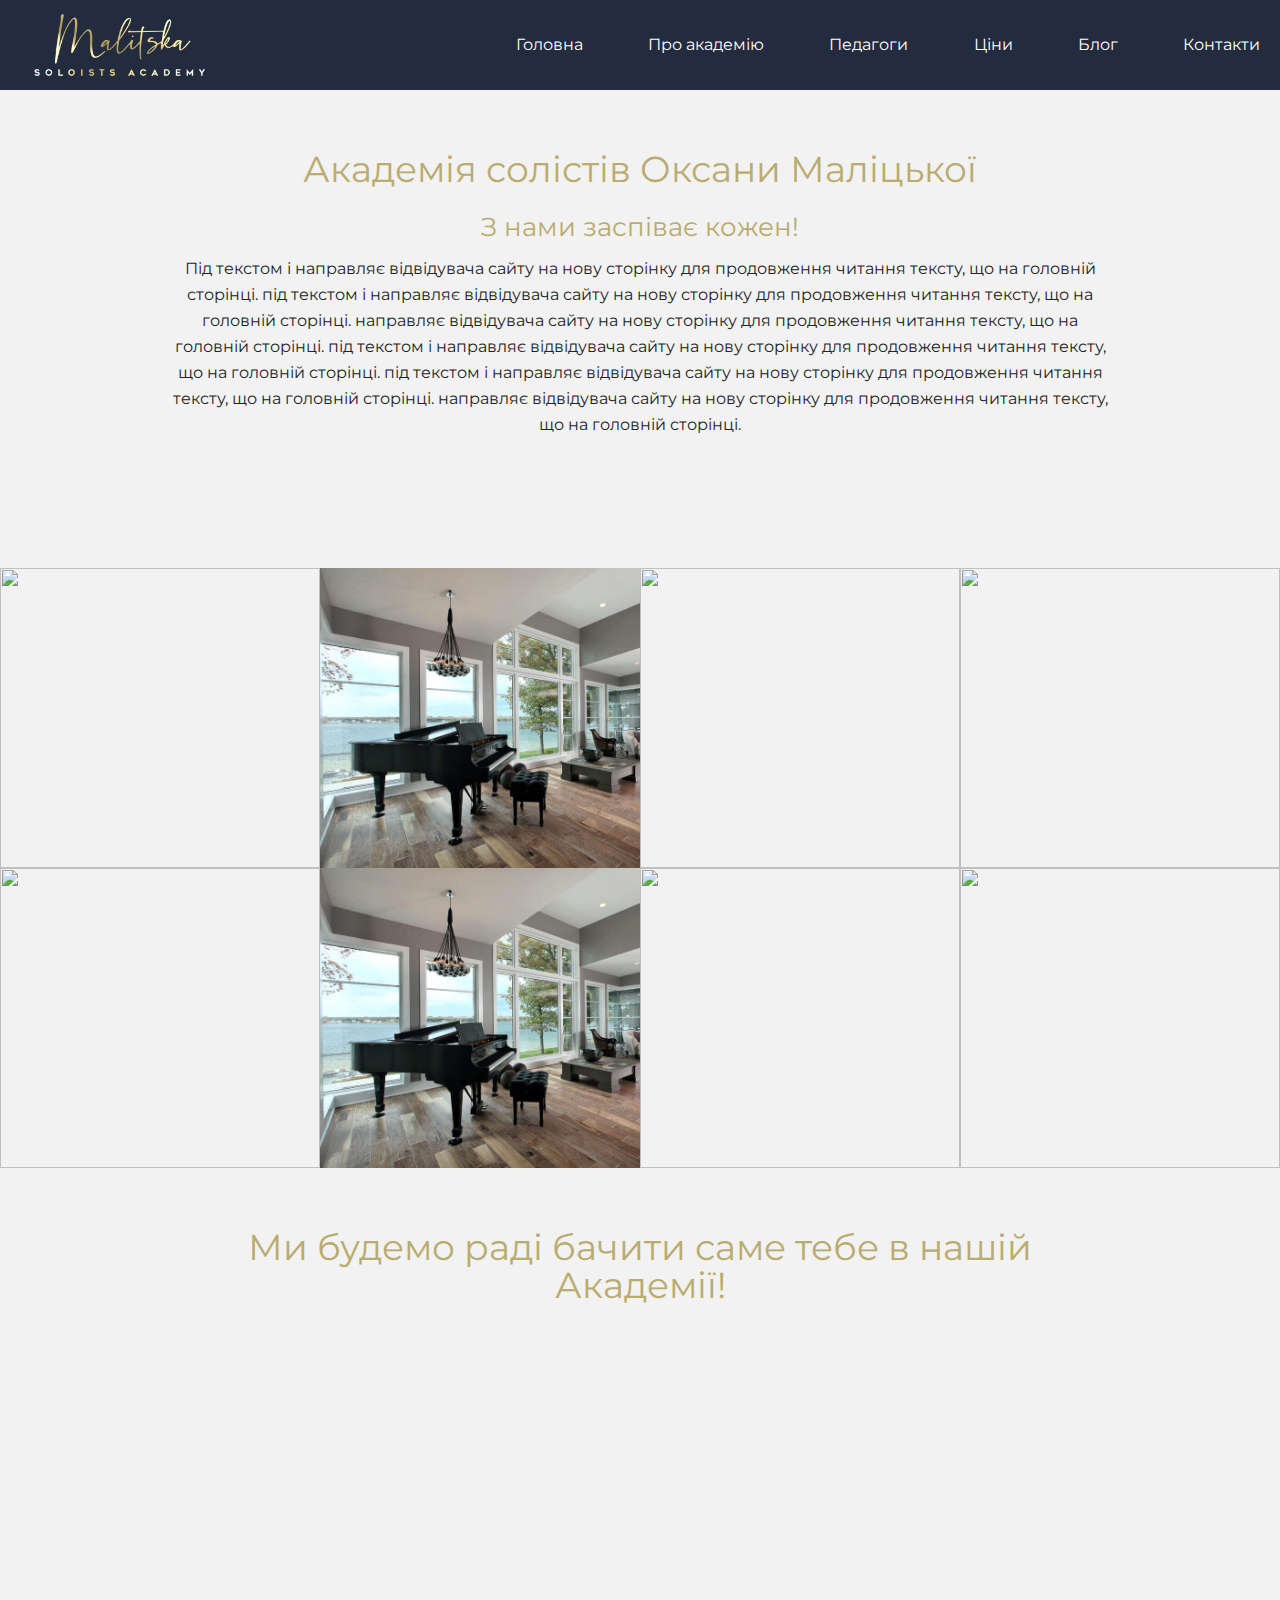
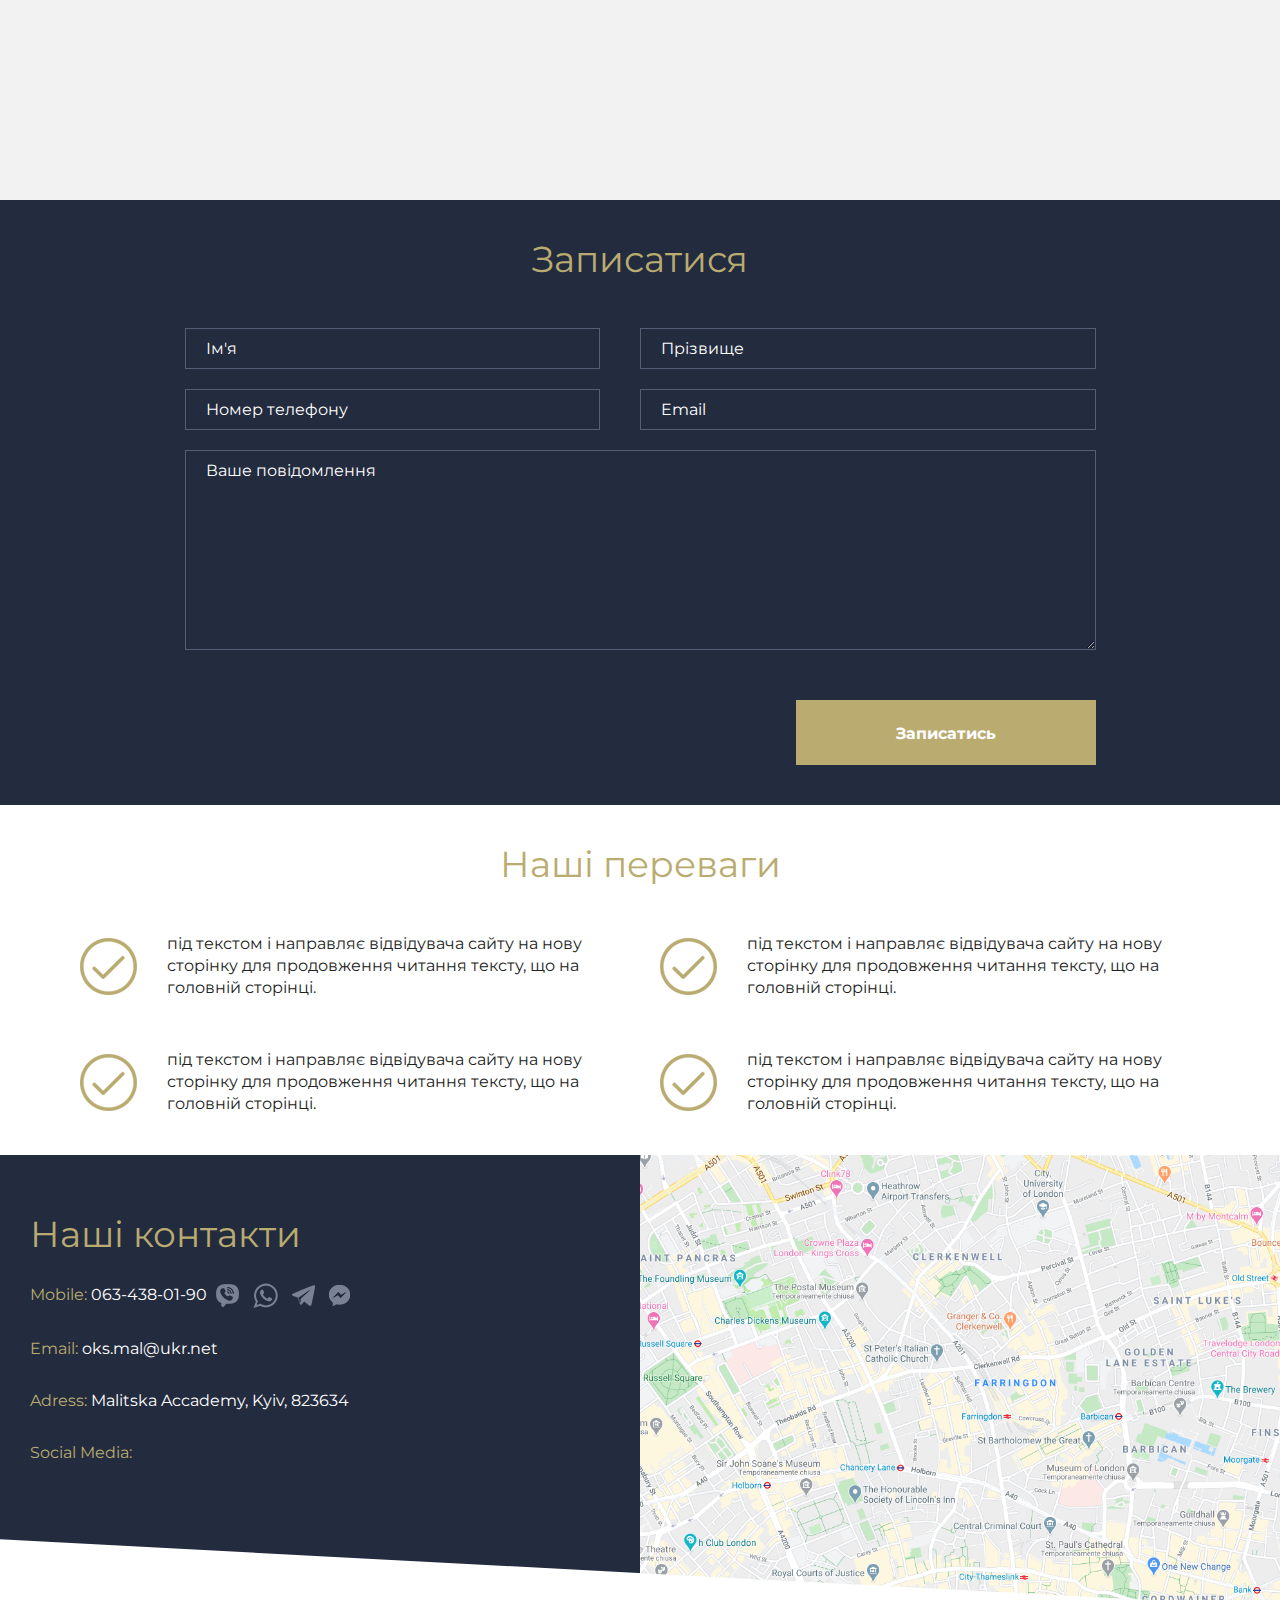
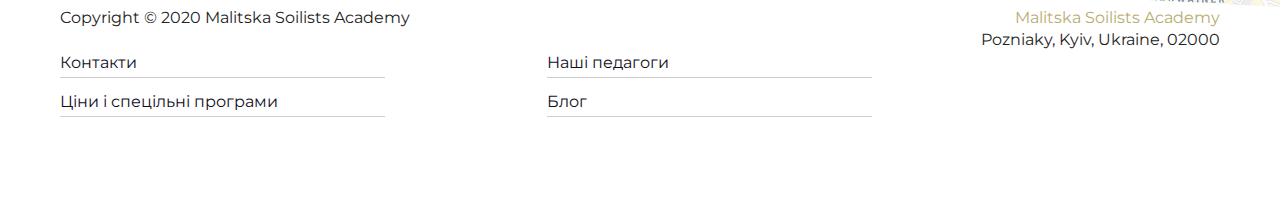
==== about-academy.html @ fed70078 "create other pages" ====
<!DOCTYPE html>
<html lang="en">
<head>
    <meta charset="UTF-8">
    <meta name="viewport" content="width=device-width, initial-scale=1">
    <meta name="viewport" content="width=device-width, initial-scale=1">
    <title>About Academy</title>
    <link rel="stylesheet" href="css/reset.css">
    <link rel="stylesheet" href="css/simple-slider.css">
    <link rel="stylesheet" type="text/css" href="slick/slick.css"/>
    <link rel="stylesheet" type="text/css" href="slick/slick-theme.css"/>
    <link rel="stylesheet" href="fonts/font-awesome/css/font-awesome.min.css">
    <link rel="stylesheet" href="css/style.css">
    <link rel="stylesheet" href="css/main.css">
</head>
<body>
<header class="header-container">
    <div class="main-menu main-menu--padding-none">
        <div class="logo">
            <a class="logo__link" href="./"><img src="img/logo.png" class="logo__img" alt="logo"></a>
        </div>
        <div class="burger-toggler">
            <div class="burger-toggler__item"></div>
            <div class="burger-toggler__item"></div>
            <div class="burger-toggler__item"></div>
        </div>
        <nav class="navbar">
            <span class="close"></span>
            <ul class="navigation">
                <li class="navigation__item"><a href="./" class="navigation__link">Головна</a></li>
                <li class="navigation__item"><a href="" class="navigation__link">Про академію</a></li>
                <li class="navigation__item"><a href="./teachers.html" class="navigation__link">Педагоги</a></li>
                <li class="navigation__item"><a href="./prices.html" class="navigation__link">Ціни</a></li>
                <li class="navigation__item"><a href="./blog.html" class="navigation__link">Блог</a></li>
                <li class="navigation__item"><a href="./contacts.html" class="navigation__link">Контакти</a></li>
            </ul>
        </nav>
    </div>
</header>
<main>
    <section class="about">
        <div class="container container--middle container--background-grey">
            <h2 class="section-title section-title--aling-center">Академія солістів Оксани Маліцької</h2>
            <div class="about__description">
                <h3 class="section-title section-title--aling-center section-title--mini">З нами заспіває кожен!</h3>
                <p>
                    Під текстом і направляє відвідувача сайту на нову сторінку для продовження читання тексту, що на головній сторінці. під текстом і направляє відвідувача сайту на нову сторінку для продовження читання тексту, що на головній сторінці.  направляє відвідувача сайту на нову сторінку для продовження читання тексту, що на головній сторінці.
                    під текстом і направляє відвідувача сайту на нову сторінку для продовження читання тексту, що на головній сторінці. під текстом і направляє відвідувача сайту на нову сторінку для продовження читання тексту, що на головній сторінці.  направляє відвідувача сайту на нову сторінку для продовження читання тексту, що на головній сторінці.
                </p>
            </div>
        </div>
    </section>
    <section class="teachers">
        <ul class="teachers-list">
            <li class="teachers-list__item">
                <a href="#" class="teachers-list__link">
                    <img class="teachers-list__icon" src="https://i0.wp.com/ismw.org/wp-content/uploads/2019/01/Voice-Lessons-in-Bethesda-1.jpg?resize=1100%2C320&ssl=1" alt="">
                    <div class="teachers-list__item-description">
                        <div class="teaher-name">John Doe</div>
                        <div class="teaher-position">vocal coach</div>
                    </div>
                </a>
            </li>
            <li class="teachers-list__item">
                <a href="#" class="teachers-list__link">
                    <img class="teachers-list__icon" src="img/about-academy-photo1.png" alt="">
                    <div class="teachers-list__item-description">
                        <div class="teaher-name">John Doe</div>
                        <div class="teaher-position">vocal coach</div>
                    </div>
                </a>
            </li>
            <li class="teachers-list__item">
                <a href="#" class="teachers-list__link">
                    <img class="teachers-list__icon" src="https://media-cdn.tripadvisor.com/media/photo-s/16/e9/45/58/caption.jpg" alt="">
                    <div class="teachers-list__item-description">
                        <div class="teaher-name">John Doe</div>
                        <div class="teaher-position">vocal coach</div>
                    </div>
                </a>
            </li>
            <li class="teachers-list__item">
                <a href="#" class="teachers-list__link">
                    <img class="teachers-list__icon" src="https://img.grouponcdn.com/deal/jaZjvR2tE6Amvnr2t5YT/yt-2048x1229/v1/c700x420.jpg" alt="">
                    <div class="teachers-list__item-description">
                        <div class="teaher-name">John Doe</div>
                        <div class="teaher-position">vocal coach</div>
                    </div>
                </a>
            </li>
            <li class="teachers-list__item">
                <a href="#" class="teachers-list__link">
                    <img class="teachers-list__icon" src="https://i0.wp.com/ismw.org/wp-content/uploads/2019/01/Voice-Lessons-in-Bethesda-1.jpg?resize=1100%2C320&ssl=1" alt="">
                    <div class="teachers-list__item-description">
                        <div class="teaher-name">John Doe</div>
                        <div class="teaher-position">vocal coach</div>
                    </div>
                </a>
            </li>
            <li class="teachers-list__item">
                <a href="#" class="teachers-list__link">
                    <img class="teachers-list__icon" src="img/about-academy-photo1.png" alt="">
                    <div class="teachers-list__item-description">
                        <div class="teaher-name">John Doe</div>
                        <div class="teaher-position">vocal coach</div>
                    </div>
                </a>
            </li>
            <li class="teachers-list__item">
                <a href="#" class="teachers-list__link">
                    <img class="teachers-list__icon" src="https://media-cdn.tripadvisor.com/media/photo-s/16/e9/45/58/caption.jpg" alt="">
                    <div class="teachers-list__item-description">
                        <div class="teaher-name">John Doe</div>
                        <div class="teaher-position">vocal coach</div>
                    </div>
                </a>
            </li>
            <li class="teachers-list__item">
                <a href="#" class="teachers-list__link">
                    <img class="teachers-list__icon" src="https://img.grouponcdn.com/deal/jaZjvR2tE6Amvnr2t5YT/yt-2048x1229/v1/c700x420.jpg" alt="">
                    <div class="teachers-list__item-description">
                        <div class="teaher-name">John Doe</div>
                        <div class="teaher-position">vocal coach</div>
                    </div>
                </a>
            </li>
        </ul>
    </section>
    <section class="about-video">
        <div class="container container--middle">
            <h2 class="section-title section-title--aling-center">Ми будемо раді бачити саме тебе в нашій Академії!</h2>
            <div class="about-video__content">
                <iframe width="560" height="315" src="https://www.youtube.com/embed/ZC2FoIMK3Q0?start=44" frameborder="0" allow="accelerometer; autoplay; encrypted-media; gyroscope; picture-in-picture" allowfullscreen></iframe>
            </div>
        </div>
    </section>
    <section class="feedback-container">
        <div class="container container--middle">
            <h2 class="section-title section-title--aling-center">Записатися</h2>
            <!--<p>-->
            <!--Текст це так званий сторітейлінг, в якому від імені Оксани розповідається,-->
            <!--як вона стала педагогом і відкрила власну академію з унікальною-->
            <!--методикою викладання.-->
            <!--</p>-->
            <!--<p>-->
            <!--Кнопка знаходиться під текстом і направляє відвідувача сайту на нову сторінку для продовження читання тексту, що на головній сторінці, а також для ознайомлення з іншою інформацією про Оксану.-->
            <!--</p>-->
            <form class="feedback-form">
                <div class="feedback-form__row">
                    <input type="text" class="feedback-form__input" placeholder="Ім'я">
                </div>
                <div class="feedback-form__row">
                    <input type="text" class="feedback-form__input" placeholder="Прізвище">
                </div>
                <div class="feedback-form__row">
                    <input type="text" class="feedback-form__input" placeholder="Номер телефону">
                </div>
                <div class="feedback-form__row">
                    <input type="text" class="feedback-form__input" placeholder="Email">
                </div>
                <!--<div class="feedback-form__row">-->
                <!--<input type="text" class="feedback-form__input" placeholder="Адреса">-->
                <!--</div>-->
                <!--<div class="feedback-form__row">-->
                <!--<input type="text" class="feedback-form__input" placeholder="Як ви дізналися про нас">-->
                <!--</div>-->
                <div class="feedback-form__row feedback-form__row--full-width">
                    <textarea name="message" class="feedback-form__textares" placeholder="Ваше повідомлення"></textarea>
                </div>
                <div class="btn-container btn-container--full-width">
                    <button class="btn-link feedback-form__btn" type="submit">Записатись</button>
                </div>
            </form>
        </div>
    </section>
    <section class="choose-us">
        <div class="container">
            <h2 class="section-title section-title--aling-center">Наші переваги</h2>
            <div class="advanteges-list">
                <div class="advanteges-list__item">
                    <div class="advanteges-list__icon">
                        <img src="img/icons/choose-icon.png" alt="">
                    </div>
                    <div class="advanteges-list__text">
                        під текстом і направляє відвідувача сайту на нову сторінку для продовження читання тексту, що на головній сторінці.
                    </div>
                </div>
                <div class="advanteges-list__item">
                    <div class="advanteges-list__icon">
                        <img src="img/icons/choose-icon.png" alt="">
                    </div>
                    <div class="advanteges-list__text">
                        під текстом і направляє відвідувача сайту на нову сторінку для продовження читання тексту, що на головній сторінці.
                    </div>
                </div>
                <div class="advanteges-list__item">
                    <div class="advanteges-list__icon">
                        <img src="img/icons/choose-icon.png" alt="">
                    </div>
                    <div class="advanteges-list__text">
                        під текстом і направляє відвідувача сайту на нову сторінку для продовження читання тексту, що на головній сторінці.
                    </div>
                </div>
                <div class="advanteges-list__item">
                    <div class="advanteges-list__icon">
                        <img src="img/icons/choose-icon.png" alt="">
                    </div>
                    <div class="advanteges-list__text">
                        під текстом і направляє відвідувача сайту на нову сторінку для продовження читання тексту, що на головній сторінці.
                    </div>
                </div>
            </div>
        </div>
    </section>
    <section class="contacts">
        <div class="contacts-information">
            <h2 class="section-title">Наші контакти</h2>
            <div class="contacts__item">
                <span class="section-text--yellow">Mobile:</span> 063-438-01-90
                <a href="" class="contacts__icon"><img src="img/contacts-icons/viber-icon.png" alt=""></a>
                <a href="" class="contacts__icon"><img src="img/contacts-icons/phone-icon.png" alt=""></a>
                <a href="" class="contacts__icon"><img src="img/contacts-icons/send-icon.png" alt=""></a>
                <a href="" class="contacts__icon"><img src="img/contacts-icons/messanger.png" alt=""></a>
            </div>
            <div class="contacts__item"><span class="section-text--yellow">Email:</span> oks.mal@ukr.net</div>
            <div class="contacts__item"><span class="section-text--yellow">Adress:</span> Malitska Accademy, Kyiv, 823634</div>
            <div class="contacts__item"><span class="section-text--yellow">Social Media:</span></div>
            <div class="contacts__item">
                <a href="" class="contacts__social-link"><i class="fa fa-facebook-square fa-2x" aria-hidden="true"></i></a>
                <a href="" class="contacts__social-link"><i class="fa fa-twitter fa-2x contacts__social-icon" aria-hidden="true"></i></a>
                <a href="" class="contacts__social-link"><i class="fa fa-youtube-play fa-2x contacts__social-icon" aria-hidden="true"></i></a>
                <a href="" class="contacts__social-link"><i class="fa fa-instagram fa-2x contacts__social-icon" aria-hidden="true"></i></a>
            </div>
        </div>
        <div class="map">
            <img src="img/demo-map.png" alt="" class="map__img">
        </div>
    </section>
</main>
<footer class="footer container">
    <div class="footer-menu-container">
        <div>Copyright © 2020 Malitska Soilists Academy</div>
        <ul class="footer-menu">
            <li class="footer-menu__item"><a href="./contacts.html" class="footer-menu__link">Контакти</a></li>
            <li class="footer-menu__item"><a href="./teachers.html" class="footer-menu__link">Наші педагоги</a></li>
            <li class="footer-menu__item"><a href="./prices.html" class="footer-menu__link">Ціни і спецільні програми</a></li>
            <li class="footer-menu__item"><a href="./blog.html" class="footer-menu__link">Блог</a></li>
        </ul>
    </div>
    <div class="footer-contacts">
        <div class="section-text--yellow">Malitska Soilists Academy</div>
        <div>Pozniaky, Kyiv, Ukraine, 02000</div>
    </div>
</footer>
<script src="js/simple-slider.js"></script>
<script type="text/javascript" src="//code.jquery.com/jquery-1.11.0.min.js"></script>
<script type="text/javascript" src="//code.jquery.com/jquery-migrate-1.2.1.min.js"></script>
<script type="text/javascript" src="slick/slick.min.js"></script>
<script src="js/main.js"></script>
</body>
</html>
---- css/simple-slider.css ----
.sim-slider img {
    width: 100%; !important;
    height: 500px;
    object-fit: cover;
}

.sim-slider {
    max-width: 1000px;
    min-width: 320px;
    height: 100%;
    background-color: white;
}

/* General styles */
.sim-slider {
    position: relative;
}

.sim-slider-list {
    margin: 0;
    padding: 0;
    list-style-type: none;
    position: relative;
}

.sim-slider-element {
    width: 100%;
    transition: opacity 1s ease-in;
    opacity: 0;
    position: absolute;
    z-index: 2;
    left: 0;
    top: 0;
    display: block;
}

/* Navigation item styles */
div.sim-slider-arrow-left,
div.sim-slider-arrow-right {
    width: 22px;
    height: 40px;
    position: absolute;
    cursor: pointer;
    opacity: 0.6;
    z-index: 4;
}

div.sim-slider-arrow-left {
    left: 10px;
    top: 40%;
    display: none;
    background: url("http://pvbk.spb.ru/inc/slider/sim-files/sim-arrow-left.png") no-repeat;
}

div.sim-slider-arrow-right {
    right: 10px;
    top: 40%;
    display: none;
    background: url("http://pvbk.spb.ru/inc/slider/sim-files/sim-arrow-right.png") no-repeat;
}

div.sim-slider-arrow-left:hover {
    opacity: 1.0;
}

div.sim-slider-arrow-right:hover {
    opacity: 1.0;
}

div.sim-slider-dots {
    width: 100%;
    height: auto;
    position: absolute;
    right: 20px;
    bottom: 10px;
    z-index: 3;
    text-align: right;
}

span.sim-dot {
    width: 10px;
    height: 10px;
    margin: 5px 7px;
    padding: 0;
    display: inline-block;
    border-radius: 5px;
    cursor: pointer;
    box-sizing: border-box;
    border: 2px solid #fff;
}
---- css/style.css ----
@import url('https://fonts.googleapis.com/css2?family=Montserrat:wght@400;500;600;700&display=swap');

body {
    font-family: 'Montserrat', sans-serif;
    font-weight: 400;
    font-size: 16px;
    line-height: 22px;
}

.header {
    position: relative;
    z-index: 3;
    width: 100%;
    height: 800px;
    background-image: url("../img/header_bg.jpg");
    background-position: center;
    background-size: cover;
    background-repeat: no-repeat;
    -webkit-clip-path: polygon(0 0, 100% 0, 100% 90%, 0 100%);
    clip-path: polygon(0 0, 100% 0, 100% 90%, 0 100%);
}

.container {
    max-width: 1200px;
    box-sizing: border-box;
    margin: 0 auto;
    padding: 0 20px;
}

.container--middle {
    max-width: 991px;
}

.main-menu {
    display: flex;
    align-items: center;
    justify-content: space-between;
    padding: 20px;
}

.navbar {
    display: flex;
    align-items: center;
    justify-content: space-between;
    width: 60%;
}

.navigation {
    width: 100%;
    display: flex;
    align-items: center;
    justify-content: space-between;
}

.navigation .navigation__item {
    /*margin: 0 30px;*/
}

.navigation .navigation__link {
    padding: 5px 0;
    color: #fff;
    font-size: 16px;
    text-decoration: none;
    box-sizing: border-box;
}

.navigation .navigation__link:hover {
    border-bottom: 1px solid rgb(228, 213, 130);
}

.navigation a:active {
    background-color: yellow;
}

.btn-container {
    margin-left: 30px;
}

.header .header__title {
    margin-top: 150px;
    font-size: 42px;
    text-align: center;
    color: rgb(228, 213, 130);
    line-height: 46px;
}

.header .header__icon {
    text-align: center;
    margin-top: 20px;
}

.header .header__slogan {
    margin-top: 20px;
    font-size: 32px;
    line-height: 36px;
    color: #fff;
    text-align: center;
}

.chevron-down {
    margin-top: 200px;
    text-align: center;
}

.main {
    position: relative;
    top: -80px;
}

.about-founder {
    display: flex;
    background-color: #f2f2f2;
}

.about-founder--background--none {
    background-color: #ffffff;
}

.about-founder .about-founder__photo {
    object-fit: cover;
    width: 100%;
    height: 100%;
}

.about-founder .about-founder__img-container {
    width: 50%;
    height: 500px;
    clip-path: polygon(0 0, 100% 0, 80% 100%, 0 100%);
    -webkit-clip-path: polygon(0 0, 100% 0, 80% 100%, 0 100%);
}

.about-founder .about-founder__description {
    width: 50%;
    box-sizing: border-box;
    padding: 100px 30px 20px;
    position: relative;
}

.sim-slider-list {
    height: 100%;
}

.sim-slider-element {
    height: 100%;
}

.sim-slider img {
    height: 100%;
}

.section-title {
    font-size: 36px;
    color: rgb(186, 171, 112);
    line-height: 38px;
}

.section-title--aling-center {
    text-align: center;
}

.section-title--margin-none {
    margin-top: 0;
}

.section-text p {
    margin-top: 20px;
    color: rgb(17, 14, 30);
}

.section-text--yellow {
    color: rgb(186, 171, 112);
}

.btn-container {
    text-align: right;
}

.btn-container--left {
    text-align: left;
}

.btn-container--center {
    text-align: center;
}

.btn-container--full-width {
    width: 100%;
}

.btn-link {
    display: inline-block;
    width: 300px;
    height: 65px;
    line-height: 65px;
    text-align: center;
    text-decoration: none;
    color: #fff;
    background-color: rgb(186, 171, 112);
    font-weight: bold;
    font-size: 16px;
    margin-top: 50px;
}

.about-academy {
    display: flex;
    width: 100%;
}

.about-academy .about-academy__description {
    width: 50%;
    padding: 80px 40px 20px;
    box-sizing: border-box;
}

.about-academy .about-academy__gallery {
    width: 50%;
}

.faculties {
    padding: 40px 20px;
    background-color: #f2f2f2;
}

.faculties-list {
    display: flex;
    align-items: center;
    justify-content: center;
    flex-wrap: wrap;
    margin-top: 40px;
    list-style: none;
}

.faculties-list .faculties-list__item {
    margin: 20px 10px 0;
}

.faculties-list .faculties-list__link {
    display: flex;
    width: 225px;
    height: 225px;
    text-decoration: none;
    border-radius: 2px;
    background-color: #fff;
    box-shadow: 0px 3px 18px 0px rgba(17, 9, 9, 0.08);
    align-items: center;
    justify-content: center;
}

.faculties-list .faculties-list__item-container {
    text-align: center;
}

.faculties-list .faculties-list__item-title {
    margin-top: 30px;
    font-size: 18px;
    color: rgb(17, 14, 30);
    text-align: center;
}

.teachers {
    padding: 30px 0 20px;
    background-color: #f2f2f2;
}

.teachers-list {
    display: flex;
    flex-wrap: wrap;
    margin-top: 40px;
}

.teachers-list .teachers-list__item {
    width: 25%;
}

.teachers-list .teachers-list__link {
    position: relative;
    display: block;
    overflow: hidden;
}

.teachers-list .teachers-list__icon {
    width: 100%;
    height: 300px;
    object-fit: cover;
}

.teachers-list .teachers-list__item-description {
    position: absolute;
    top: 200%;
    left: 0;
    bottom: 0;
    right: 0;
    padding: 20px;
    background-color: rgba(0, 0, 0, 0.81);
    transition: all 1s;
    display: flex;
    flex-direction: column;
    justify-content: flex-end;
}

.teachers-list .teachers-list__item:hover .teachers-list__item-description {
    top: 0;
}

.teaher-name, .teaher-position {
    position: relative;
    z-index: 3;
    color: #fff;
    text-transform: uppercase;
    font-size: 18px;
}

.teaher-name {
    font-weight: bold;
}

.teaher-position {
    font-size: 14px;
    margin-top: 10px;
}

.feedback-container {
    padding: 40px 0;
    background-color: rgb(35, 43, 62);

}

.feedback-container p {
    color: #fff;
    text-align: center;
    margin-top: 30px;
}

.feedback-form {
    display: flex;
    flex-wrap: wrap;
    margin-top: 30px;
    padding: 0 20px;
}

.feedback-form .feedback-form__row {
    width: 50%;
    margin-top: 20px;
    text-align: center;
    box-sizing: border-box;
}

.feedback-form .feedback-form__row:nth-child(odd) {
    padding-right: 40px;
}

.feedback-form .feedback-form__row--full-width:nth-child(odd) {
    width: 100%;
    padding-right: 0;
}

.feedback-form .feedback-form__input {
    width: 100%;
    background-color: rgb(35, 43, 62);
    color: #fff;
    border: 1px solid #545e77;
    padding: 10px 20px;
    box-sizing: border-box;
    font-family: 'Montserrat', sans-serif;
    font-family: 'Montserrat', sans-serif;
    font-size: 16px;
    font-weight: bold;
}

.feedback-form .feedback-form__input::placeholder,  .feedback-form .feedback-form__textares::placeholder {
    color: #fff;
    font-family: 'Montserrat', sans-serif;
    font-size: 16px;
    font-weight: normal;
}

.feedback-form .feedback-form__textares {
    width: 100%;
    height: 200px;
    background-color: rgb(35, 43, 62);
    color: #fff;
    border: 1px solid #545e77;
    padding: 10px 20px;
    box-sizing: border-box;
    font-family: 'Montserrat', sans-serif;
    font-size: 16px;
    font-weight: bold;
}

.feedback-form__btn {
    border: none;
    font-family: 'Montserrat', sans-serif;
    font-size: 16px;
    font-weight: bold;
}

.choose-us {
    padding: 40px 0;
}

.advanteges-list {
    display: flex;
    flex-wrap: wrap;
}

.advanteges-list .advanteges-list__item {
    display: flex;
    align-items: center;
    justify-content: space-between;
    width: 50%;
    margin-top: 50px;
    padding: 0 20px;
    box-sizing: border-box;
}

.advanteges-list .advanteges-list__icon {
    margin-right: 30px;
}

.feedbacks {
    padding: 40px 0 60px;
    background-color: #f2f2f2;
    width: 100%;
    overflow: hidden;
}

.feedbacks--margin-bottom {
    margin-bottom: 30px;
}

.feedbacks-slider {
    padding-top: 100px;
}

.feedbacks-slider .feedbacks-slider__item {
    position: relative;
    height: 300px;
    background-color: #fff;
    margin: 0 30px;
    padding: 0 30px;
    box-shadow: 0px 3px 18px 0px rgba(17, 9, 9, 0.08);
}

.feedbacks-slider .feedbacks-slider__photo {
    position: absolute;
    z-index: 9999;
    top: -60px;
    left: 50%;
    transform: translate(-50%, 0);
    width: 120px;
    height: 120px;
    object-fit: cover;
    border-radius: 50%;
}

.slick-list {
    overflow: unset !important;
}

.feedback-text {
    margin-top: 80px;
    height: 150px;
    overflow-y: hidden;
    position: relative;
}

.feedback-text::after {
    content: '';
    position: absolute;
    right: 0;
    bottom: 0;
    width: 100%;
    height: 20px;
//background-color: #fff;
    background-image: linear-gradient(to right, rgba(255,255,255,0), rgba(255,255,255,1));
}

.feedback-text p{
    margin-top: 20px;
}

.feedback-author {
    margin-top: 30px;
    color: rgb(186, 171, 112);
}

.prices {
    padding: 60px 0;
    text-align: center;
}

.prices .prices__description {
    margin-top: 30px;
}

.contacts {
    display: flex;
    flex-wrap: wrap;
    -webkit-clip-path: polygon(0 0, 100% 0, 100% 100%, 0 85%);
    clip-path: polygon(0 0, 100% 0, 100% 100%, 0 85%);
}

.contacts__icon {
    margin: 0 5px;
}

.contacts-information {
    width: 50%;
    background-color: rgb(35, 43, 62);
    padding: 60px 30px 80px;
    box-sizing: border-box;
    color: #fff;
}

.map {
    width: 50%;
}

.map .map__img {
    display: block;
    width: 100%;
    height: 100%;
    object-fit: cover;
}

.contacts .contacts__item {
    margin-top: 30px;
    cursor: pointer;
}

.contacts .contacts__social-link {
    margin: 0 10px;
    color: #fff;
}

.contacts .contacts__social-link:first-child {
    margin-left: 0;
}

.footer {
    display: flex;
    justify-content: space-between;
    padding-bottom: 20px;
}

.footer-menu-container {
    width: 70%;
    padding-bottom: 60px;
}

.footer-contacts {
    width: 30%;
}

.footer-menu {
    display: flex;
    align-items: center;
    justify-content: space-between;
    flex-wrap: wrap;
    margin-top: 10px;
}

.footer-menu .footer-menu__item {
    width: 40%;
    padding: 3px 0;
    margin-top: 10px;
    border-bottom: 1px solid rgb(207, 207, 207);
}

.footer-contacts {
    text-align: right;
}

.footer-menu  .footer-menu__link {
    text-decoration: none;
    color: rgb(17, 14, 30);
}

.footer-menu  .footer-menu__link:hover {
    color: rgb(228, 213, 130);
}

.burger-toggler {
    display: none;
    cursor: pointer;
}

.burger-toggler .burger-toggler__item {
    width: 70px;
    height: 3px;
    background-color: rgb(228, 213, 130);
}

.burger-toggler .burger-toggler__item:nth-child(even) {
    margin: 11px 0;
}

.close {
    display: none;
    position: absolute;
    right: 10px;
    top: 10px;
    width: 32px;
    height: 32px;
    opacity: 0.5;
    cursor: pointer;
}
.close:hover {
    opacity: 1;
}
.close:before, .close:after {
    position: absolute;
    left: 15px;
    content: ' ';
    height: 33px;
    width: 3px;
    background-color: rgb(186, 171, 112);
}
.close:before {
    transform: rotate(45deg);
}
.close:after {
    transform: rotate(-45deg);
}

@media (max-width: 991px) {
    .close {
        display: block;
    }

    .burger-toggler {
        display: block;
    }

    .navbar {
        position: absolute;
        top: 0;
        left: 0;
        width: 100%;
        display: none;
    }

    .navbar--display-block {
        display: block;
    }

    .navigation {
        display: block;
        padding: 30px 0 0;
        background-color: #fff;
    }

    .navigation .navigation__link {
        display: block;
        width: 100%;
        padding: 10px 20px;
        font-size: 18px;
        color: rgb(17, 14, 30);
        border-bottom: 1px solid rgb(207, 207, 207);
    }

    .navigation .navigation__item:hover .navigation__link {
        border-bottom: none;
        color: rgb(186, 171, 112);
        background-color: #f2f2f2;
    }

    .chevron-down {
        margin-top: 130px;
    }

    .about-founder .about-founder__description {
        padding-top: 70px;
    }
}

@media (max-width: 767px) {

    .logo .logo__link img{
        width: 250px;
        height: 100px;
        object-fit: contain;
    }
    .about-founder {
        flex-wrap: wrap;
    }

    .about-founder .about-founder__img-container {
        width: 100%;
        height: 500px;
        clip-path: unset;
        -webkit-clip-path: unset;
    }

    .about-founder .about-founder__description {
        width: 100%;
    }

    .about-academy {
        flex-direction: column-reverse;
        flex-wrap: wrap;
    }

    .about-academy .about-academy__description {
        width: 100%;
    }

    .about-academy .about-academy__gallery {
        width: 100%;
    }

    .teachers-list .teachers-list__item {
        width: 50%;
    }

    .feedback-form .feedback-form__row {
        width: 100%;
    }

    .feedback-form .feedback-form__row:nth-child(odd) {
        padding-right: 0;
    }

    .advanteges-list .advanteges-list__item {
        width: 100%;
    }

    .contacts {
        height: unset;
    }

    .contacts-information {
        width: 100%;
    }

    .map {
        width: 100%;
        height: 400px;
    }
}

@media (max-width: 575px) {
    .navbar {
        z-index: 999;
        background-color: rgb(0, 0, 0, 0.3);
    }

    .navigation {
        height: 100vh;
        width: 90%;
    }

    .close {
        right: 10%;
        margin-right: 10px;
    }

    .footer {
        flex-wrap: wrap;
    }

    .footer-menu-container {
        width: 100%;
        text-align: center;
    }

    .footer-contacts {
        width: 100%;
        text-align: center;
    }

    .footer-menu .footer-menu__item {
        width: 100%;
    }

    .header .header__icon {
        width: 80%;
        height: 50px;
        margin: 0 auto;
    }

    .header .header__icon img {
        width: 100%;
        height: 100%;
        object-fit: contain;
    }

    .faculties-list .faculties-list__item {
        width: 100%;
    }

    .faculties-list .faculties-list__link {
        width: 100%;
        height: 100px;
    }

    .faculties-list .faculties-list__item-container {
        display: flex;
        align-items: center;
        width: 100%;
        padding: 0 20px;
        box-sizing: border-box;
    }

    .faculties-list .faculties-list__item-title {
        margin: 0 0 0 20px;
        font-size: 18px;
        color: rgb(17, 14, 30);
        text-align: left;
        width: 80%;
    }
}
---- css/main.css ----
@import url('https://fonts.googleapis.com/css2?family=Montserrat:wght@400;500;600;700&display=swap');

.header-container {
    background-color: rgb(35, 43, 62);
}

.logo {
    width: 200px;
    height: 70px;
}

.logo logo__link {
    width: 100%;
    height: 100%;
}

.logo .logo__img {
    width: 100%;
    height: 100%;
    object-fit: contain;
}

.main-menu--padding-none {
    padding: 10px 20px;
}

.about {
    padding: 60px 0;
    background-color: #f2f2f2;
}

.container--background-grey {
    background-color: #f2f2f2;
}

.about__description {
    margin-top: 20px;
    text-align: center;
}

.section-title--mini {
    margin-bottom: 10px;
    font-size: 26px;
}

.about p {
    line-height: 26px;
}

.our-teachers {
    display: flex;
    align-items: center;
    background-color: #f2f2f2;
}

.teachers-list .teachers-list__item--half-width {
    width: 50%;
}

.teachers-list--margin-none {
    margin: 0;
}

.our-teachers__description {
    padding: 40px 30px;
}

.feedbacks-slider--padding-none {
    margin: 30px 0;
    padding: 0;
}

.slick-dots {
    bottom: -50px;
}

.feedback-text--margin-none {
    margin-top: 20px;
}

.about-teachers {
    padding: 60px 0;
}

.our-teachers-list {
    display: flex;
    align-items: center;
    justify-content: center;
    flex-wrap: wrap;
    background-color: #f2f2f2;
}

.our-teachers-list .our-teachers-list__item {
    position: relative;
    height: 300px;
    width: 300px;
    background-color: #fff;
    margin: 50px 30px;
    padding: 70px 30px 0;
    box-shadow: 0px 3px 18px 0px rgba(17, 9, 9, 0.08);
    box-sizing: border-box;
}

.teacher-photo {
    position: absolute;
    z-index: 9999;
    top: -60px;
    left: 50%;
    transform: translate(-50%, 0);
    width: 150px;
    height: 150px;
    object-fit: cover;
    border-radius: 50%;
}

.teacher-name {
    margin: 30px 0 20px;
    text-align: center;
    font-size: 24px;
    color: rgb(186, 171, 112);
    font-weight: 600;
    line-height: 38px;
}

.teacher-row {
    margin-top: 10px;
}

.teacher-row .teacher-row__type {
    font-family: 'Montserrat', sans-serif;
    font-weight: bold;
}

.test-lesson {
    display: flex;
}

.test-lesson .test-lesson__form {
    width: 50%;
    box-sizing: border-box;
    padding-bottom: 50px;
    background-color: rgb(35, 43, 62);
}

.test-lesson .test-lesson__description {
    width: 50%;
    box-sizing: border-box;
    padding: 50px 40px 30px;
}

.prices--background-grey {
    background-color: #f2f2f2;
}

.prices-list, .discounts-list {
    display: flex;
    align-items: center;
    justify-content: center;
    flex-wrap: wrap;
}

.prices-list .prices-list__item {
    height: 250px;
    width: 320px;
    background-color: #fff;
    margin: 40px 30px;
    padding: 20px 30px 0;
    box-shadow: 0px 3px 18px 0px rgba(17, 9, 9, 0.08);
    box-sizing: border-box;
}

.discupline-name {
    font-size: 28px;
    font-weight: 600;
}

.abonement {
    margin: 20px 0 30px;
    font-size: 22px;
}

.price-value__row {
   display: flex;
   align-items: center;
   justify-content: space-between;
   margin-top: 10px;
   font-size: 18px;
}

.price-rigth {
    color: rgb(186, 171, 112);
    font-weight: 600;
}

.discounts-list .discounts-list__item {
    display: flex;
    align-items: center;
    justify-content: center;
    height: 100px;
    width: 250px;
    background-color: #fff;
    font-size: 22px;
    margin: 40px 30px;
    padding: 0 20px;
    box-shadow: 0px 3px 18px 0px rgba(17, 9, 9, 0.08);
    box-sizing: border-box;
}

.contacts-info {
    background-color: #f2f2f2;
}

.contacts-information--background-grey {
    background-color: #f2f2f2;
    color: rgb(17, 14, 30);
}

.contacts--clippach-none {
    -webkit-clip-path: polygon(0 0, 100% 0, 100% 100%, 0 100%);
    clip-path: polygon(0 0, 100% 0, 100% 100%, 0 100%);
}

.contacts .contacts__social-link > i {
    color: rgb(35, 43, 62);;
}

.feedback-container--margin-bottom {
    margin-bottom: 30px;
}

.blog {
    margin-bottom: 30px;
    padding: 50px 20px;
    min-height: 100vh;
    background-color: #f2f2f2;
}

.about-founder .about-founder__img-container--height-unset {
    height: unset;
}

.about-founder .about-founder__description--padding-top {
    padding-top: 50px;
}

.about-video {
    padding: 40px 0 60px;
    background-color: #f2f2f2;
}

.about-video .about-video__content {
    margin-top: 30px;
    text-align: center;
}

.about-video .about-video__content iframe {
    width: 100%;
    height: 400px;
}

.discount-description {
    text-align: center;
    margin: 30px auto 40px;
}

@media (max-width: 767px) {
    .our-teachers {
        flex-wrap: wrap;
    }

    .our-teachers__description {
        width: 100%;
    }

    .logo .logo__link img{
        width: 200px;
        height: 70px;
        object-fit: contain;
    }

    .test-lesson {
        flex-wrap: wrap;
        flex-direction: column-reverse;
    }

    .test-lesson .test-lesson__form, .test-lesson .test-lesson__description {
        width: 100%;
    }

    .prices-list .prices-list__item, .discounts-list .discounts-list__item {
        width: 80%;
    }

    .our-teachers-list .our-teachers-list__item {
        width: 80%;
    }

}
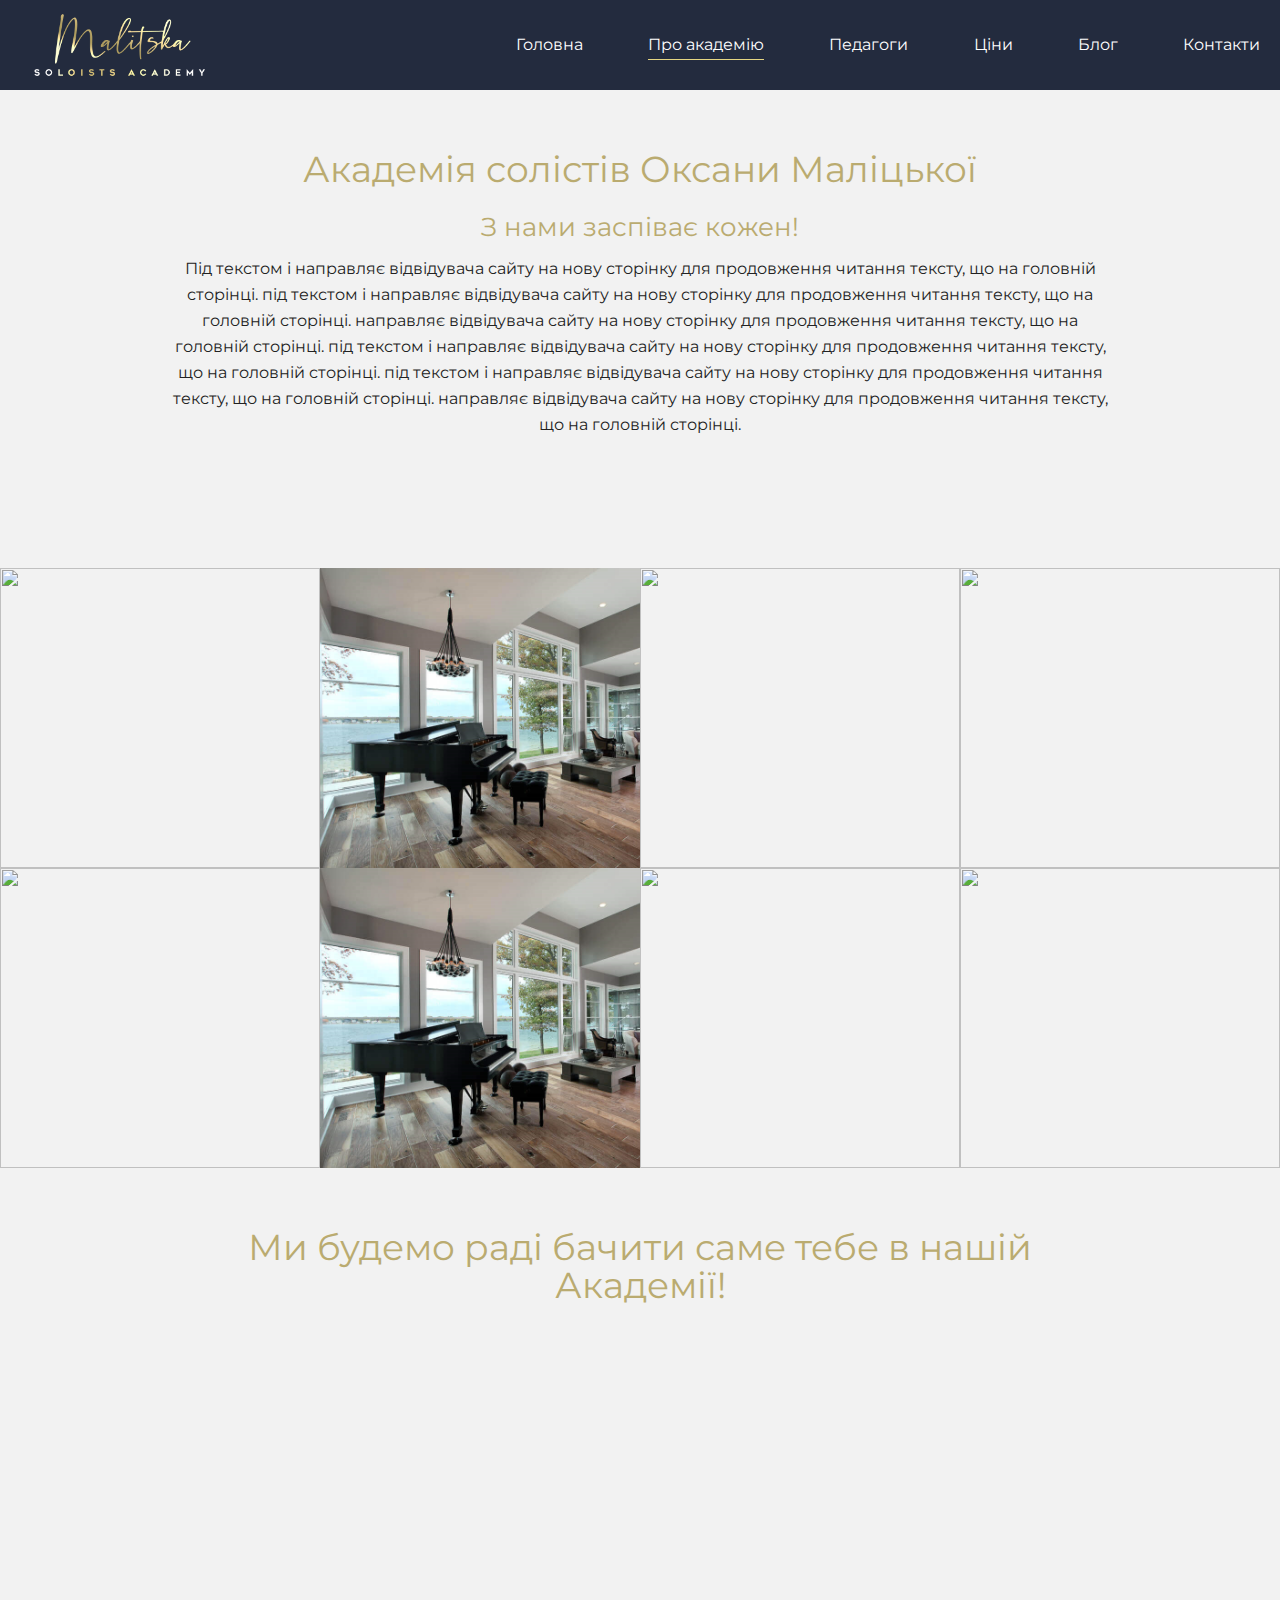
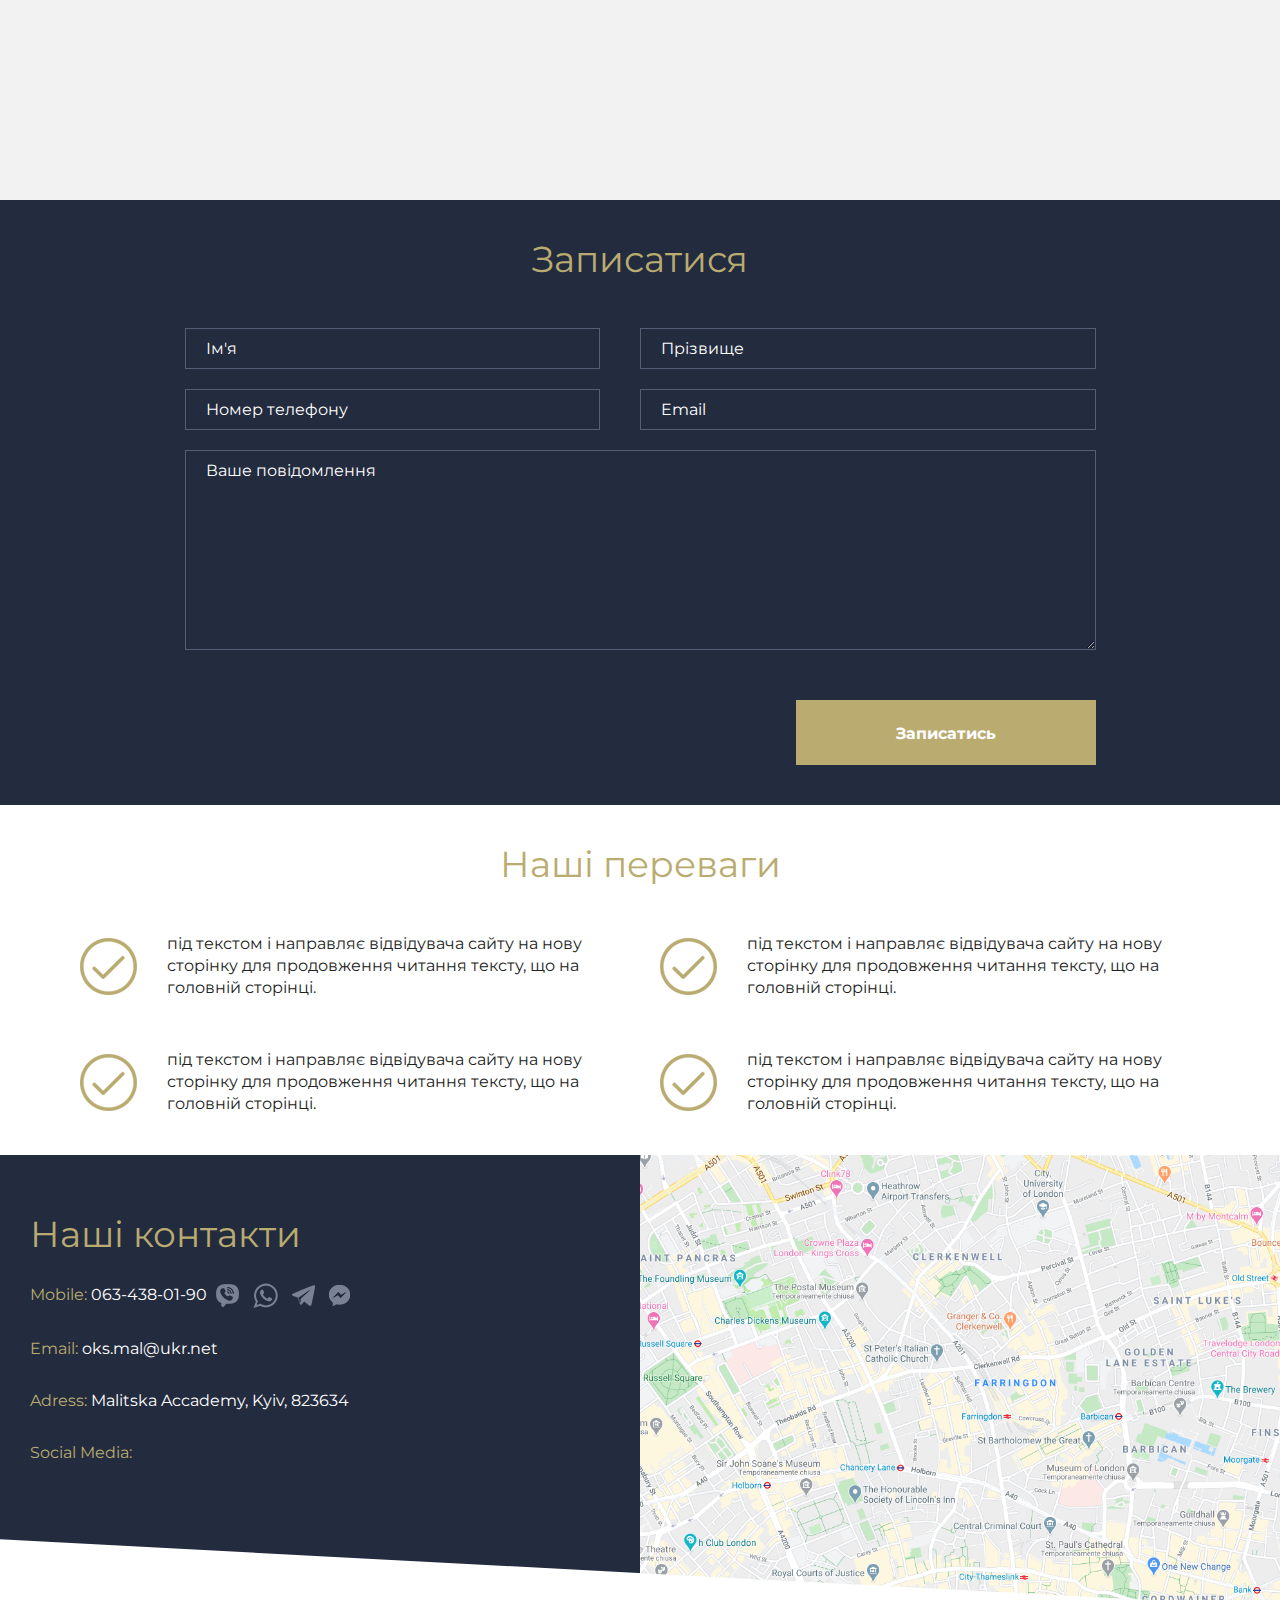
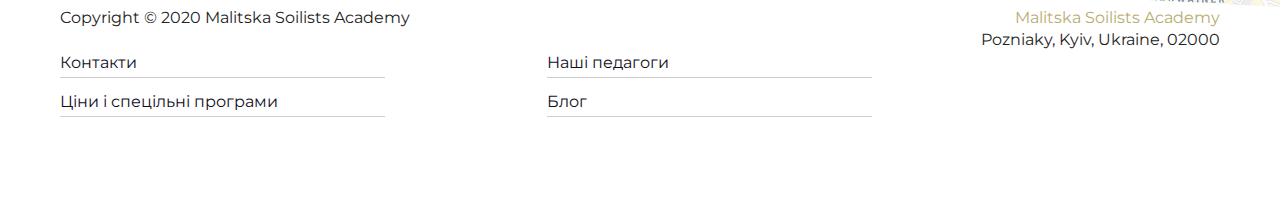
==== commit 72704be3: "fix bugs with menu" ====
--- a/about-academy.html
+++ b/about-academy.html
@@ -257,5 +257,6 @@
 <script type="text/javascript" src="//code.jquery.com/jquery-migrate-1.2.1.min.js"></script>
 <script type="text/javascript" src="slick/slick.min.js"></script>
 <script src="js/main.js"></script>
+<script src="js/script.js"></script>
 </body>
 </html>--- a/css/style.css
+++ b/css/style.css
@@ -52,10 +52,6 @@
     justify-content: space-between;
 }
 
-.navigation .navigation__item {
-    /*margin: 0 30px;*/
-}
-
 .navigation .navigation__link {
     padding: 5px 0;
     color: #fff;
@@ -68,8 +64,8 @@
     border-bottom: 1px solid rgb(228, 213, 130);
 }
 
-.navigation a:active {
-    background-color: yellow;
+.navigation__link--active {
+    border-bottom: 1px solid rgb(228, 213, 130);
 }
 
 .btn-container {
@@ -635,9 +631,8 @@
     .navbar {
         position: absolute;
         top: 0;
-        left: 0;
-        width: 100%;
-        display: none;
+        left: -100%;
+        width: 100%;
     }
 
     .navbar--display-block {
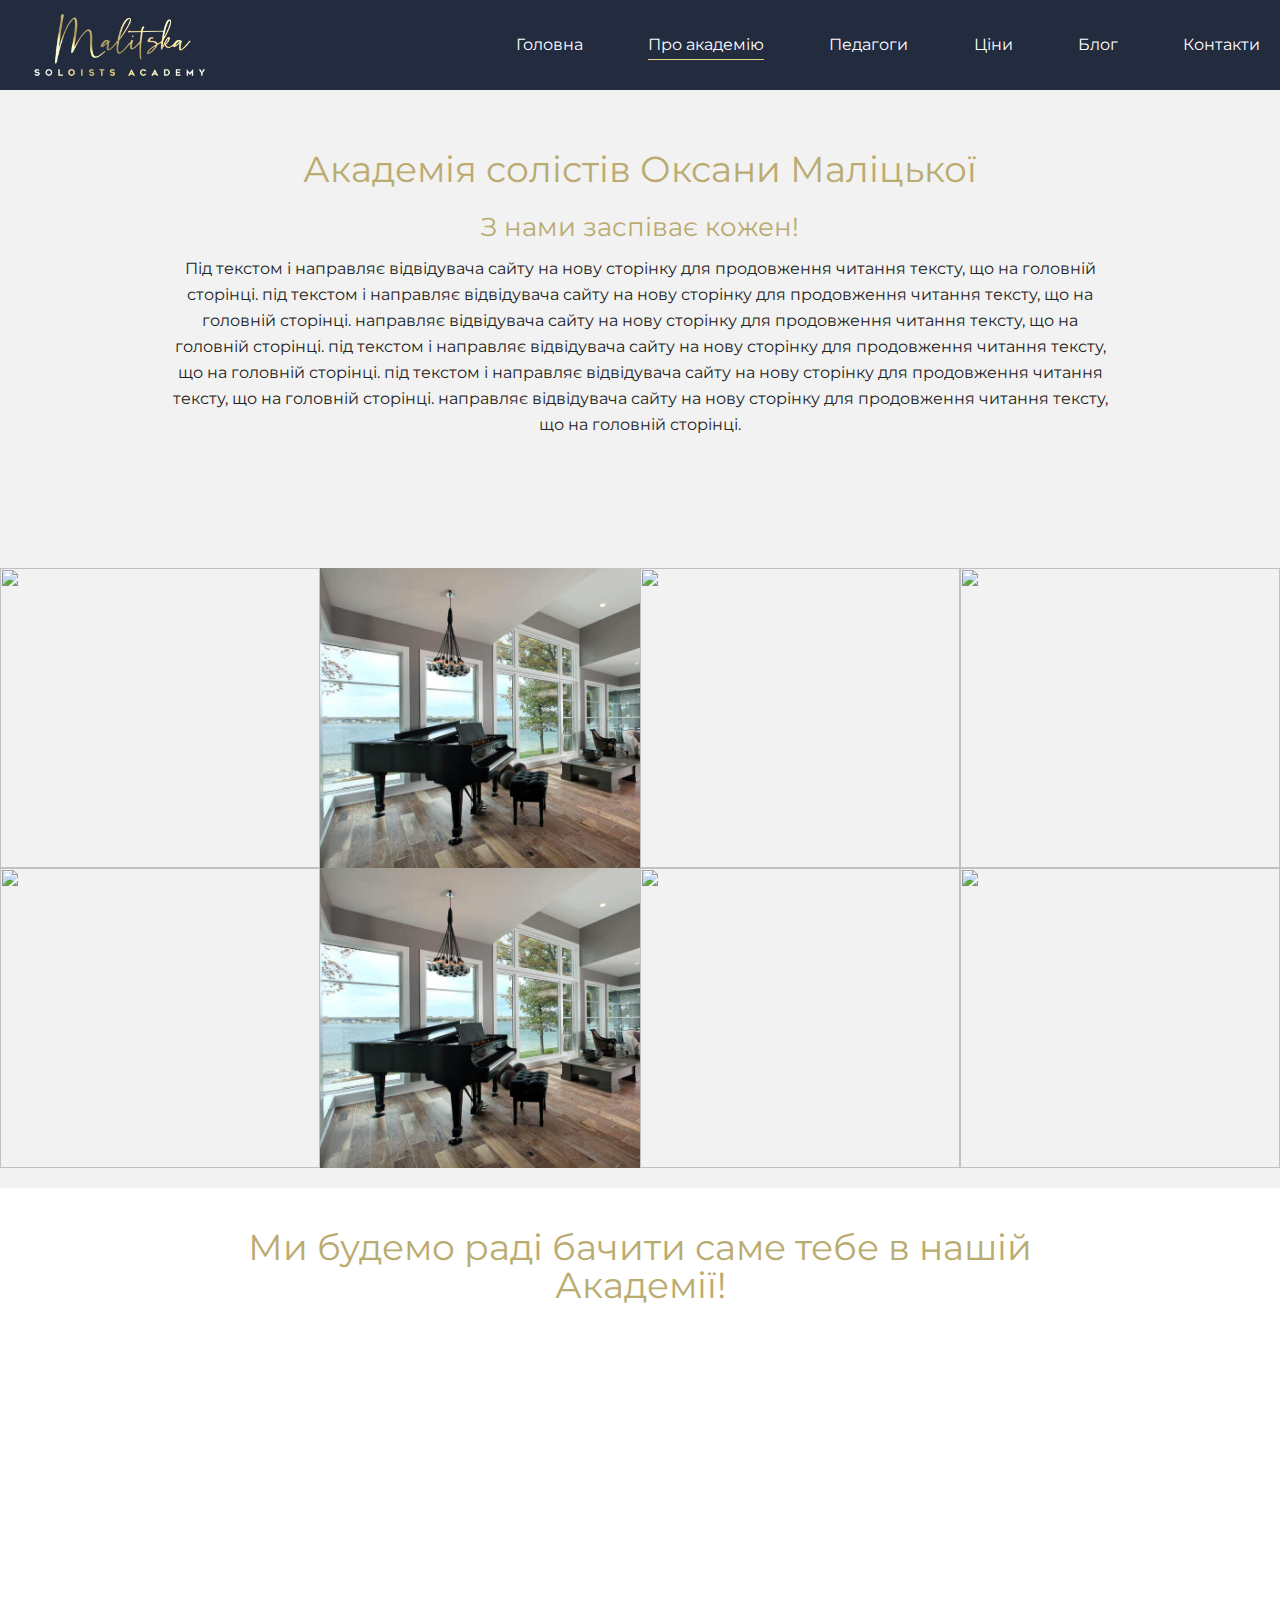
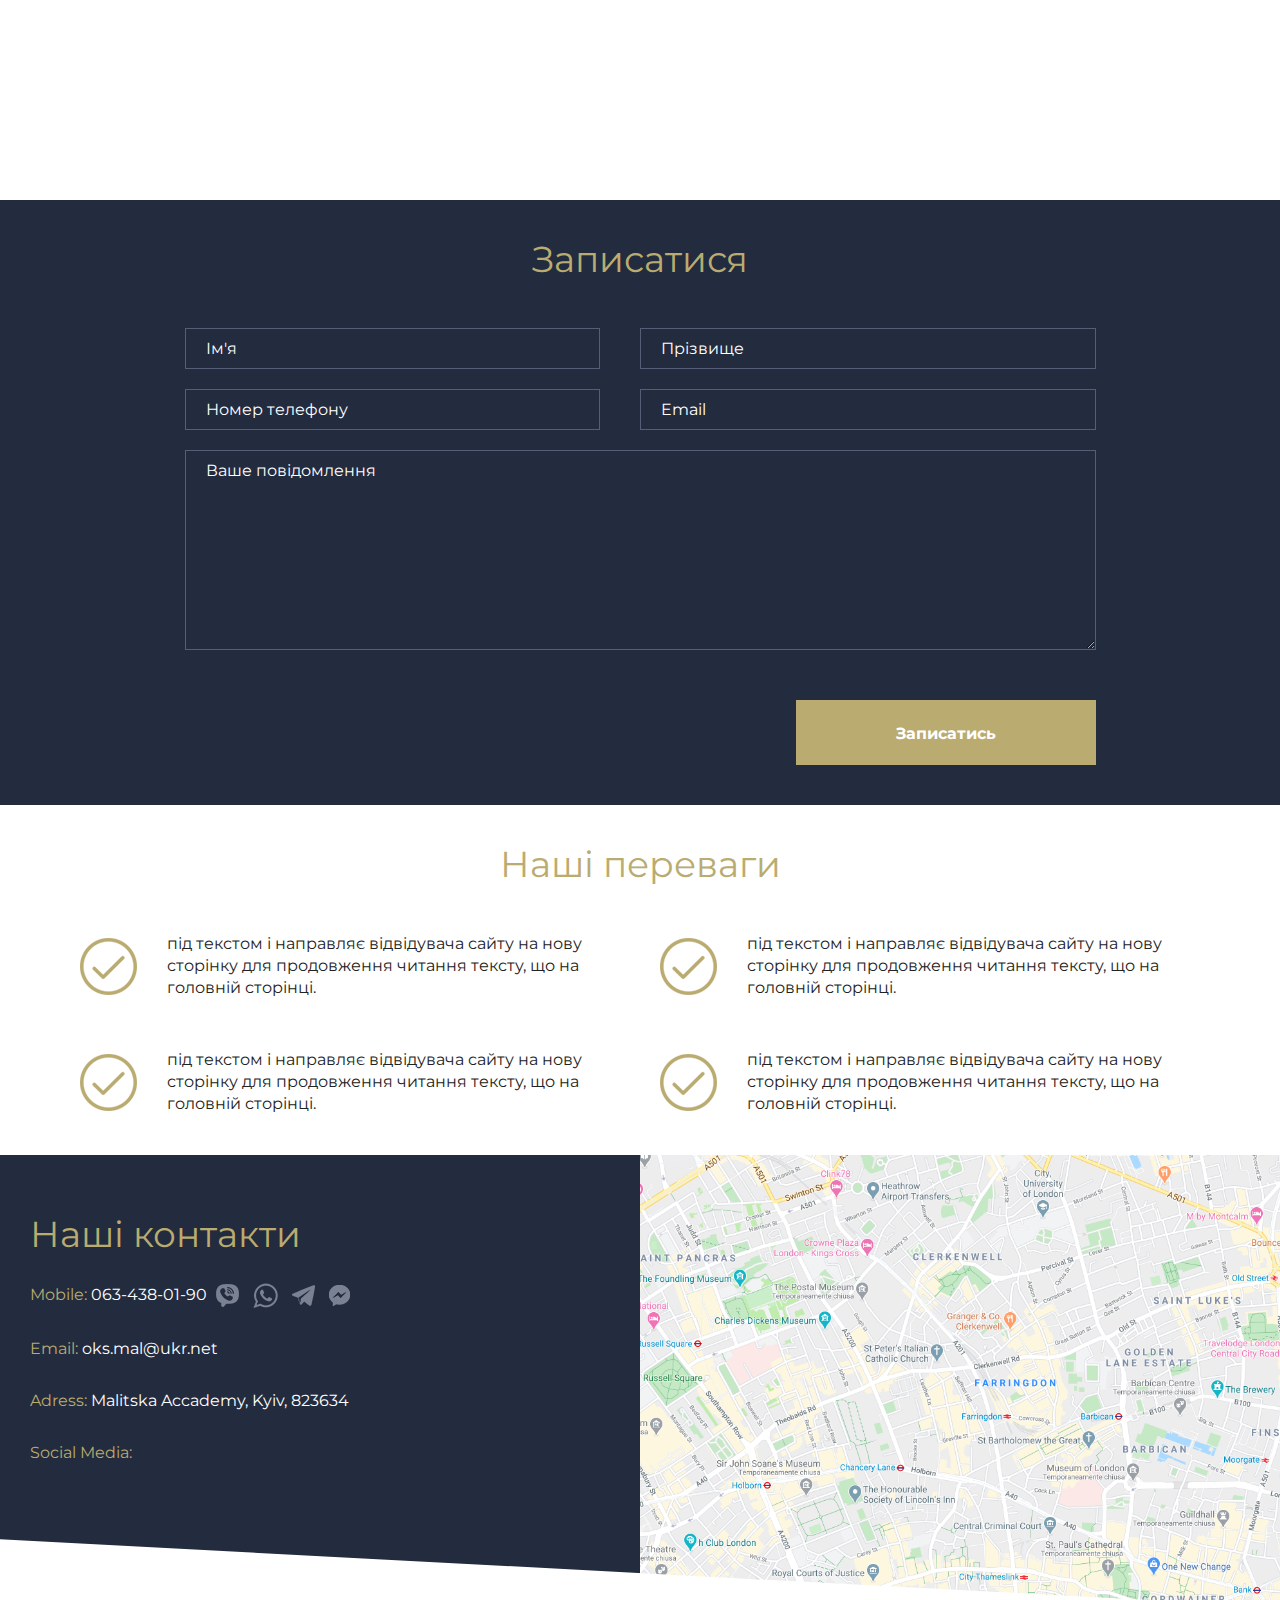
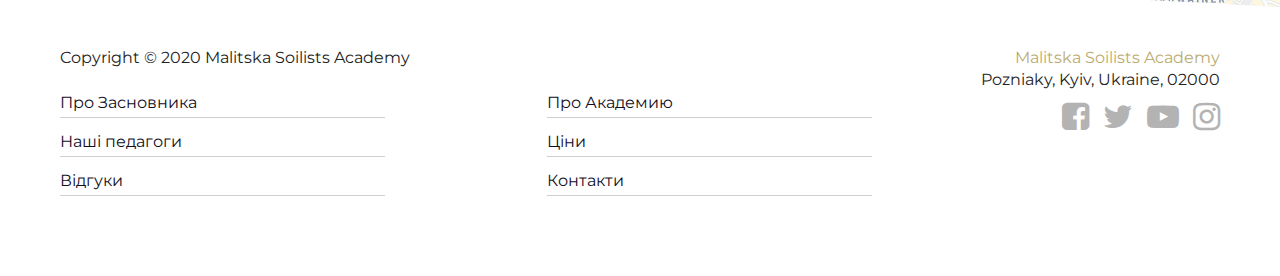
==== commit f17fb381: "changes for pages founder and prices" ====
--- a/about-academy.html
+++ b/about-academy.html
@@ -237,19 +237,27 @@
         </div>
     </section>
 </main>
-<footer class="footer container">
+<footer class="footer container footer--margin-top">
     <div class="footer-menu-container">
         <div>Copyright © 2020 Malitska Soilists Academy</div>
         <ul class="footer-menu">
+            <li class="footer-menu__item"><a href="./about-founder.html" class="footer-menu__link">Про Засновника</a></li>
+            <li class="footer-menu__item"><a href="./about-academy.html" class="footer-menu__link">Про Академию</a></li>
+            <li class="footer-menu__item"><a href="./teachers.html" class="footer-menu__link">Наші педагоги</a></li>
+            <li class="footer-menu__item"><a href="./prices.html" class="footer-menu__link">Ціни</a></li>
+            <li class="footer-menu__item"><a href="./blog.html" class="footer-menu__link">Відгуки</a></li>
             <li class="footer-menu__item"><a href="./contacts.html" class="footer-menu__link">Контакти</a></li>
-            <li class="footer-menu__item"><a href="./teachers.html" class="footer-menu__link">Наші педагоги</a></li>
-            <li class="footer-menu__item"><a href="./prices.html" class="footer-menu__link">Ціни і спецільні програми</a></li>
-            <li class="footer-menu__item"><a href="./blog.html" class="footer-menu__link">Блог</a></li>
         </ul>
     </div>
     <div class="footer-contacts">
         <div class="section-text--yellow">Malitska Soilists Academy</div>
         <div>Pozniaky, Kyiv, Ukraine, 02000</div>
+        <div class="contacts-icons">
+            <a href="" class="contacts-icons__link"><i class="fa fa-facebook-square fa-2x contacts-icons__icon" aria-hidden="true"></i></a>
+            <a href="" class="contacts-icons__link"><i class="fa fa-twitter fa-2x contacts-icons__icon" aria-hidden="true"></i></a>
+            <a href="" class="contacts-icons__link"><i class="fa fa-youtube-play fa-2x contacts-icons__icon" aria-hidden="true"></i></a>
+            <a href="" class="contacts-icons__link"><i class="fa fa-instagram fa-2x contacts-icons__icon" aria-hidden="true"></i></a>
+        </div>
     </div>
 </footer>
 <script src="js/simple-slider.js"></script>
--- a/css/style.css
+++ b/css/style.css
@@ -39,6 +39,8 @@
 }
 
 .navbar {
+    position: relative;
+    z-index: 999;
     display: flex;
     align-items: center;
     justify-content: space-between;
@@ -106,10 +108,6 @@
 .about-founder {
     display: flex;
     background-color: #f2f2f2;
-}
-
-.about-founder--background--none {
-    background-color: #ffffff;
 }
 
 .about-founder .about-founder__photo {
@@ -481,7 +479,7 @@
 }
 
 .prices {
-    padding: 60px 0;
+    padding: 50px 0;
     text-align: center;
 }
 
@@ -537,6 +535,10 @@
     display: flex;
     justify-content: space-between;
     padding-bottom: 20px;
+}
+
+.footer--margin-top {
+    margin-top: 40px;
 }
 
 .footer-menu-container {
@@ -622,6 +624,8 @@
 @media (max-width: 991px) {
     .close {
         display: block;
+        right: 10%;
+        margin-right: 10px;
     }
 
     .burger-toggler {
@@ -633,6 +637,7 @@
         top: 0;
         left: -100%;
         width: 100%;
+        background-color: rgb(0, 0, 0, 0.3);
     }
 
     .navbar--display-block {
@@ -643,6 +648,8 @@
         display: block;
         padding: 30px 0 0;
         background-color: #fff;
+        height: 100vh;
+        width: 90%;
     }
 
     .navigation .navigation__link {
@@ -735,20 +742,6 @@
 }
 
 @media (max-width: 575px) {
-    .navbar {
-        z-index: 999;
-        background-color: rgb(0, 0, 0, 0.3);
-    }
-
-    .navigation {
-        height: 100vh;
-        width: 90%;
-    }
-
-    .close {
-        right: 10%;
-        margin-right: 10px;
-    }
 
     .footer {
         flex-wrap: wrap;
--- a/css/main.css
+++ b/css/main.css
@@ -103,7 +103,7 @@
 
 .teacher-photo {
     position: absolute;
-    z-index: 9999;
+    z-index: 10;
     top: -60px;
     left: 50%;
     transform: translate(-50%, 0);
@@ -148,8 +148,25 @@
     padding: 50px 40px 30px;
 }
 
-.prices--background-grey {
-    background-color: #f2f2f2;
+.prices-description {
+    padding: 30px 0;
+}
+
+.prices-description .prices-description__text {
+    margin-top: 30px;
+    text-align: center;
+}
+
+.prices-container {
+    padding: 50px 0 80px;
+    text-align: center;
+    background-color: #f2f2f2;
+    -webkit-clip-path: polygon(0 0, 100% 0, 100% 100%, 0 90%);
+    clip-path: polygon(0 0, 100% 0, 100% 100%, 0 90%);
+}
+
+.prices-list {
+    margin-top: 40px;
 }
 
 .prices-list, .discounts-list {
@@ -160,22 +177,58 @@
 }
 
 .prices-list .prices-list__item {
+    position: relative;
     height: 250px;
     width: 320px;
     background-color: #fff;
     margin: 40px 30px;
-    padding: 20px 30px 0;
+    padding: 60px 30px 0;
     box-shadow: 0px 3px 18px 0px rgba(17, 9, 9, 0.08);
     box-sizing: border-box;
 }
 
-.discupline-name {
+.prices-list .prices-list__icon-container {
+    position: absolute;
+    z-index: 9999;
+    top: -50px;
+    left: 50%;
+    transform: translate(-50%, 0);
+    width: 100px;
+    height: 100px;
+    object-fit: cover;
+    border-radius: 50%;
+    background-color: rgb(186, 171, 112);
+    text-align: center;
+    line-height: 100px;
+}
+
+.prices-list .prices-list__icon {
+    width: 50px;
+    height: 50px;
+    object-fit: cover;
+}
+
+
+
+.prices-list .prices-list__photo {
+    position: absolute;
+    z-index: 9999;
+    top: -50px;
+    left: 50%;
+    transform: translate(-50%, 0);
+    width: 100px;
+    height: 100px;
+    object-fit: cover;
+    border-radius: 50%;
+    background-color: rgb(186, 171, 112);
+}
+
+.discipline-name {
     font-size: 28px;
-    font-weight: 600;
 }
 
 .abonement {
-    margin: 20px 0 30px;
+    margin: 10px 0 20px;
     font-size: 22px;
 }
 
@@ -188,7 +241,6 @@
 }
 
 .price-rigth {
-    color: rgb(186, 171, 112);
     font-weight: 600;
 }
 
@@ -206,6 +258,10 @@
     box-sizing: border-box;
 }
 
+.special-discounts {
+    padding-top: 30px;
+}
+
 .contacts-info {
     background-color: #f2f2f2;
 }
@@ -222,6 +278,22 @@
 
 .contacts .contacts__social-link > i {
     color: rgb(35, 43, 62);;
+}
+
+.contacts-icons {
+    margin-top: 10px;
+}
+
+.contacts-icons .contacts-icons__link {
+    margin: 0 5px;
+}
+
+.contacts-icons .contacts-icons__link:last-child {
+    margin-right: 0;
+}
+
+.contacts-icons .contacts-icons__icon {
+    color: #b3b3b3;
 }
 
 .feedback-container--margin-bottom {
@@ -245,7 +317,6 @@
 
 .about-video {
     padding: 40px 0 60px;
-    background-color: #f2f2f2;
 }
 
 .about-video .about-video__content {
@@ -258,9 +329,36 @@
     height: 400px;
 }
 
+.founder-gallery {
+    background-color: #f2f2f2;
+}
+
+.founder-slider .founder-slider__item {
+    height: 300px;
+}
+
+.founder-slider .founder-slider__photo {
+    width: 100%;
+    height: 100%;
+    object-fit: cover;
+}
+
 .discount-description {
     text-align: center;
-    margin: 30px auto 40px;
+    margin: 30px auto 10px;
+}
+
+.founder-gallery {
+    width: 100%;
+    overflow: hidden;
+    padding-bottom: 100px;
+    -webkit-clip-path: polygon(0 0, 100% 0, 100% 100%, 0 90%);
+    clip-path: polygon(0 0, 100% 0, 100% 100%, 0 90%);
+}
+
+.founder-description {
+    margin-top: 80px;
+    text-align: center;
 }
 
 @media (max-width: 767px) {
@@ -295,4 +393,18 @@
         width: 80%;
     }
 
+    .prices-container {
+        webkit-clip-path: polygon(0 0, 100% 0, 100% 100%, 0 95%);
+        clip-path: polygon(0 0, 100% 0, 100% 100%, 0 95%);
+    }
+
+    .discounts-list .discounts-list__item {
+        margin: 20px 30px;
+    }
+}
+
+@media (max-width: 479px) {
+    .price-value__row {
+        font-size: 14px;
+    }
 }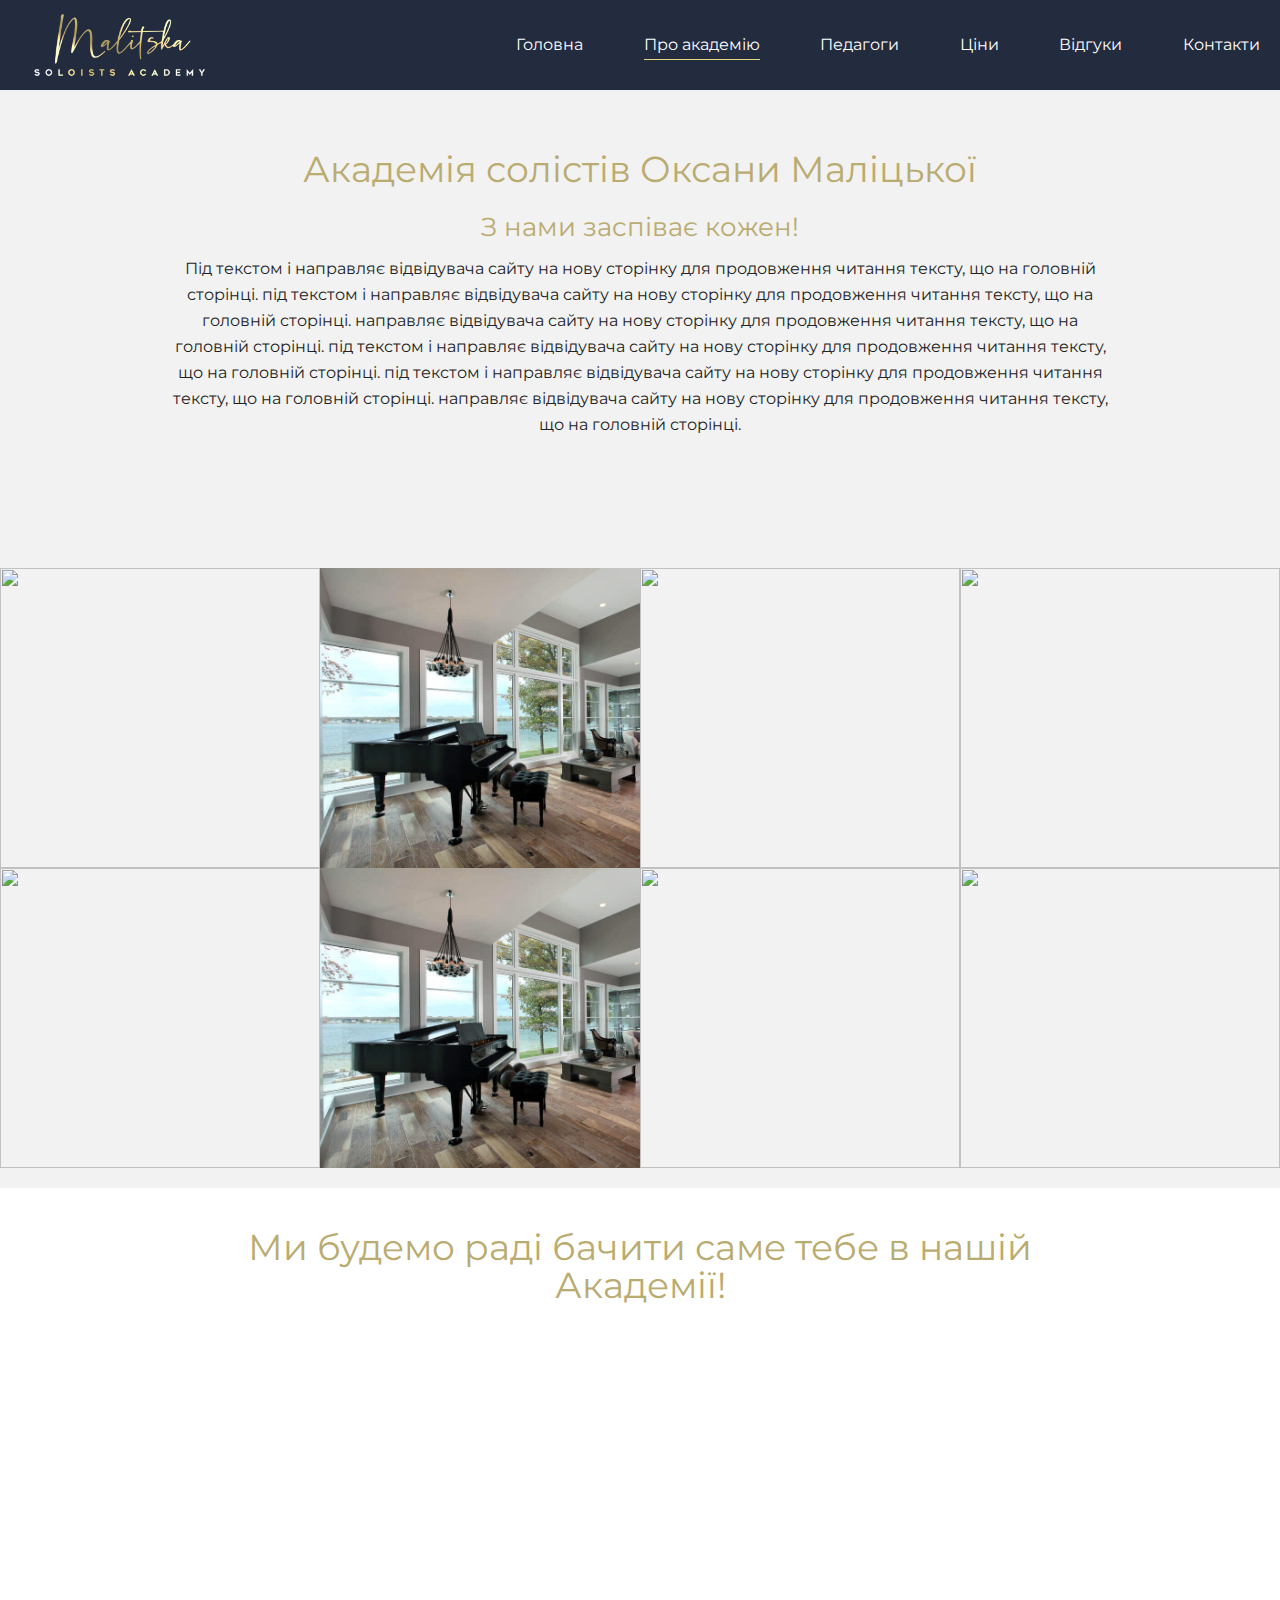
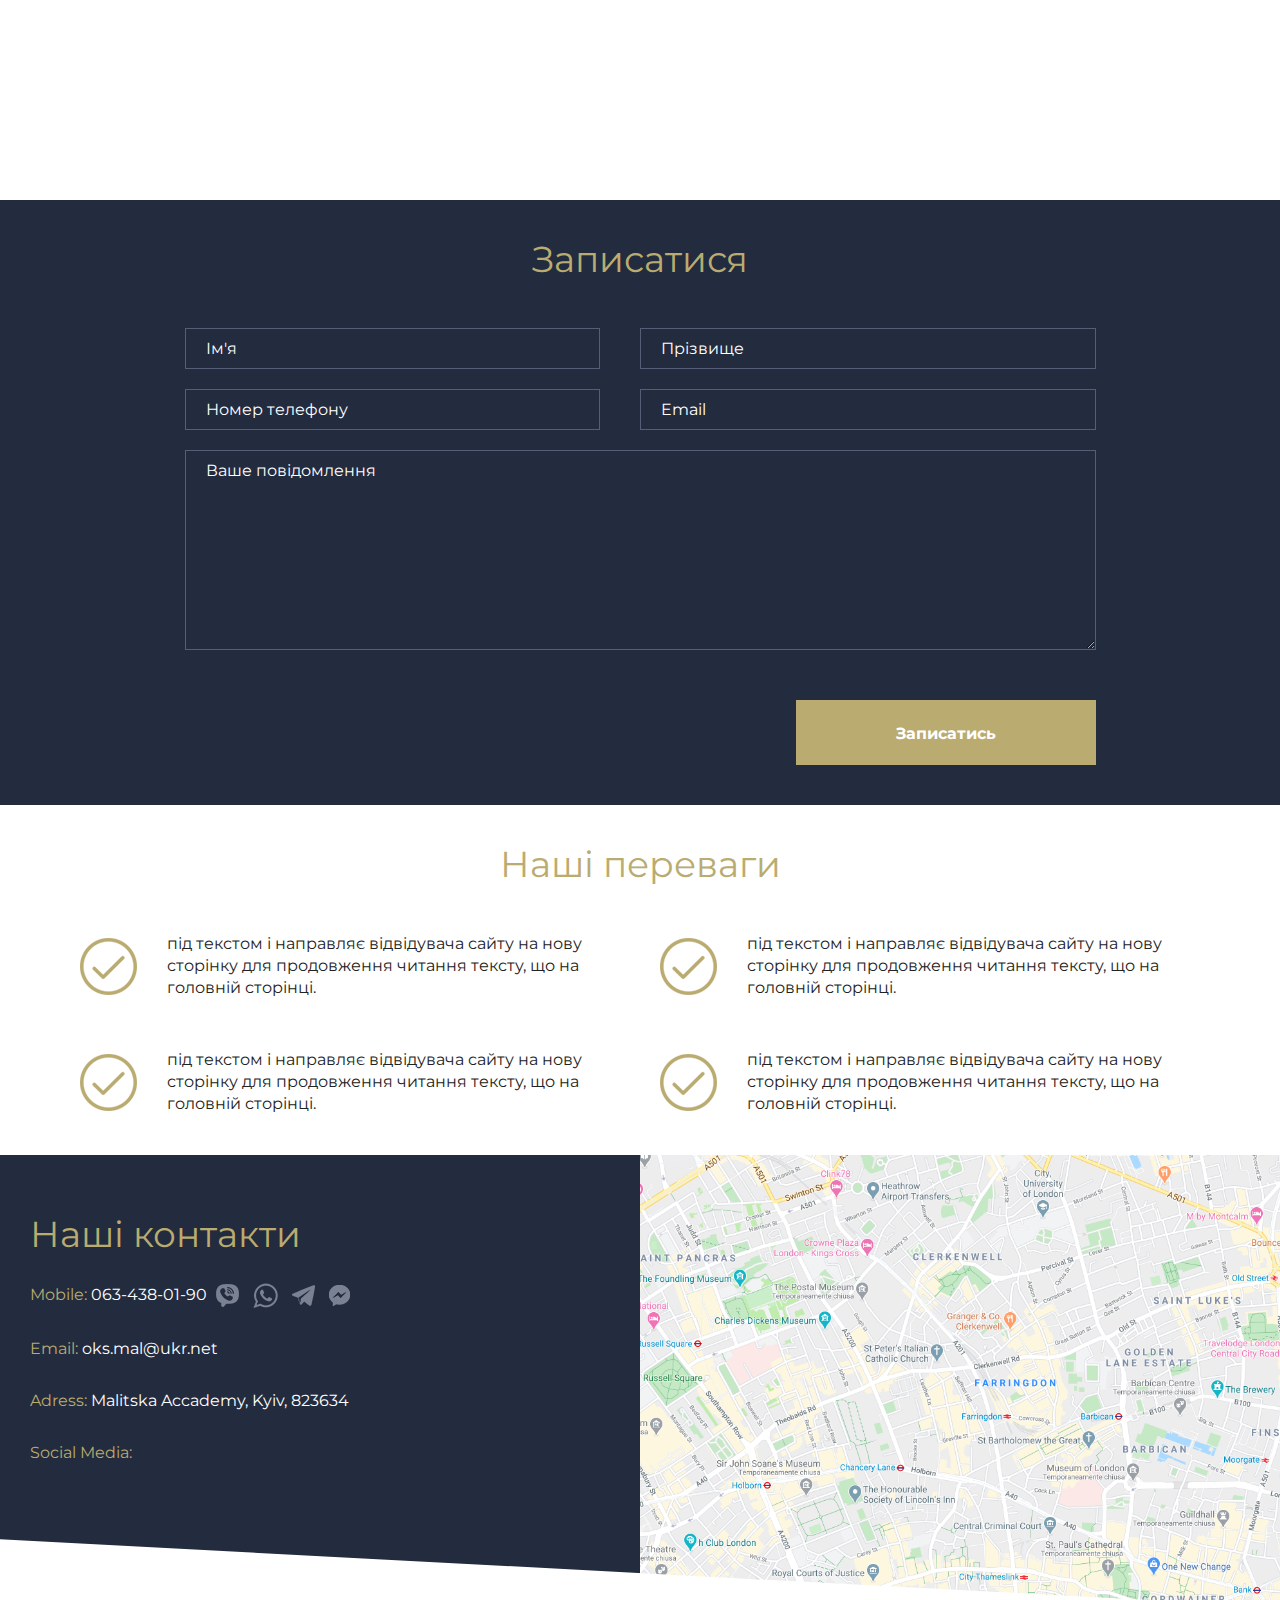
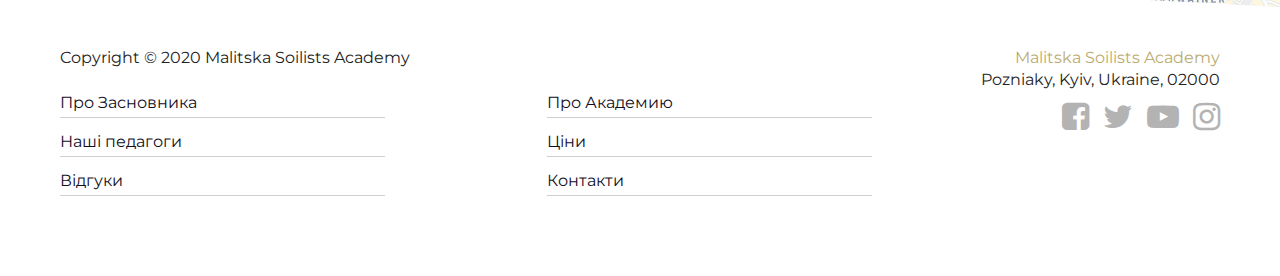
==== commit a4f5fb35: "add feedbacks page" ====
--- a/about-academy.html
+++ b/about-academy.html
@@ -31,7 +31,7 @@
                 <li class="navigation__item"><a href="" class="navigation__link">Про академію</a></li>
                 <li class="navigation__item"><a href="./teachers.html" class="navigation__link">Педагоги</a></li>
                 <li class="navigation__item"><a href="./prices.html" class="navigation__link">Ціни</a></li>
-                <li class="navigation__item"><a href="./blog.html" class="navigation__link">Блог</a></li>
+                <li class="navigation__item"><a href="./feedbacks.html" class="navigation__link">Відгуки</a></li>
                 <li class="navigation__item"><a href="./contacts.html" class="navigation__link">Контакти</a></li>
             </ul>
         </nav>
@@ -245,7 +245,7 @@
             <li class="footer-menu__item"><a href="./about-academy.html" class="footer-menu__link">Про Академию</a></li>
             <li class="footer-menu__item"><a href="./teachers.html" class="footer-menu__link">Наші педагоги</a></li>
             <li class="footer-menu__item"><a href="./prices.html" class="footer-menu__link">Ціни</a></li>
-            <li class="footer-menu__item"><a href="./blog.html" class="footer-menu__link">Відгуки</a></li>
+            <li class="footer-menu__item"><a href="./feedbacks.html" class="footer-menu__link">Відгуки</a></li>
             <li class="footer-menu__item"><a href="./contacts.html" class="footer-menu__link">Контакти</a></li>
         </ul>
     </div>
@@ -264,7 +264,6 @@
 <script type="text/javascript" src="//code.jquery.com/jquery-1.11.0.min.js"></script>
 <script type="text/javascript" src="//code.jquery.com/jquery-migrate-1.2.1.min.js"></script>
 <script type="text/javascript" src="slick/slick.min.js"></script>
-<script src="js/main.js"></script>
 <script src="js/script.js"></script>
 </body>
 </html>--- a/css/style.css
+++ b/css/style.css
@@ -797,7 +797,19 @@
         text-align: left;
         width: 80%;
     }
-}
-
-
-
+
+    .btn-link {
+        width: 250px;
+        height: 50px;
+        line-height: 50px;
+    }
+}
+
+@media (max-width: 479px) {
+    .contacts-information {
+        padding: 60px 20px 80px;
+    }
+}
+
+
+
--- a/css/main.css
+++ b/css/main.css
@@ -361,6 +361,34 @@
     text-align: center;
 }
 
+.text-feedbacks {
+    padding: 40px 0 80px;
+    background-color: #f2f2f2;
+    width: 100%;
+    overflow: hidden;
+    -webkit-clip-path: polygon(0 0, 100% 0, 100% 100%, 0 90%);
+    clip-path: polygon(0 0, 100% 0, 100% 100%, 0 90%);
+}
+
+.video-feedbacks {
+    width: 100%;
+    padding: 40px 0;
+    overflow: hidden;
+}
+
+.videos-slider {
+    padding-top: 30px;
+}
+
+.videos-slider .videos-slider__item {
+    text-align: center;
+    margin: 0 30px;
+}
+
+.videos-slider .videos-slider__item .yt-player {
+    width: 100%;
+}
+
 @media (max-width: 767px) {
     .our-teachers {
         flex-wrap: wrap;
@@ -368,6 +396,7 @@
 
     .our-teachers__description {
         width: 100%;
+        height: 400px;
     }
 
     .logo .logo__link img{
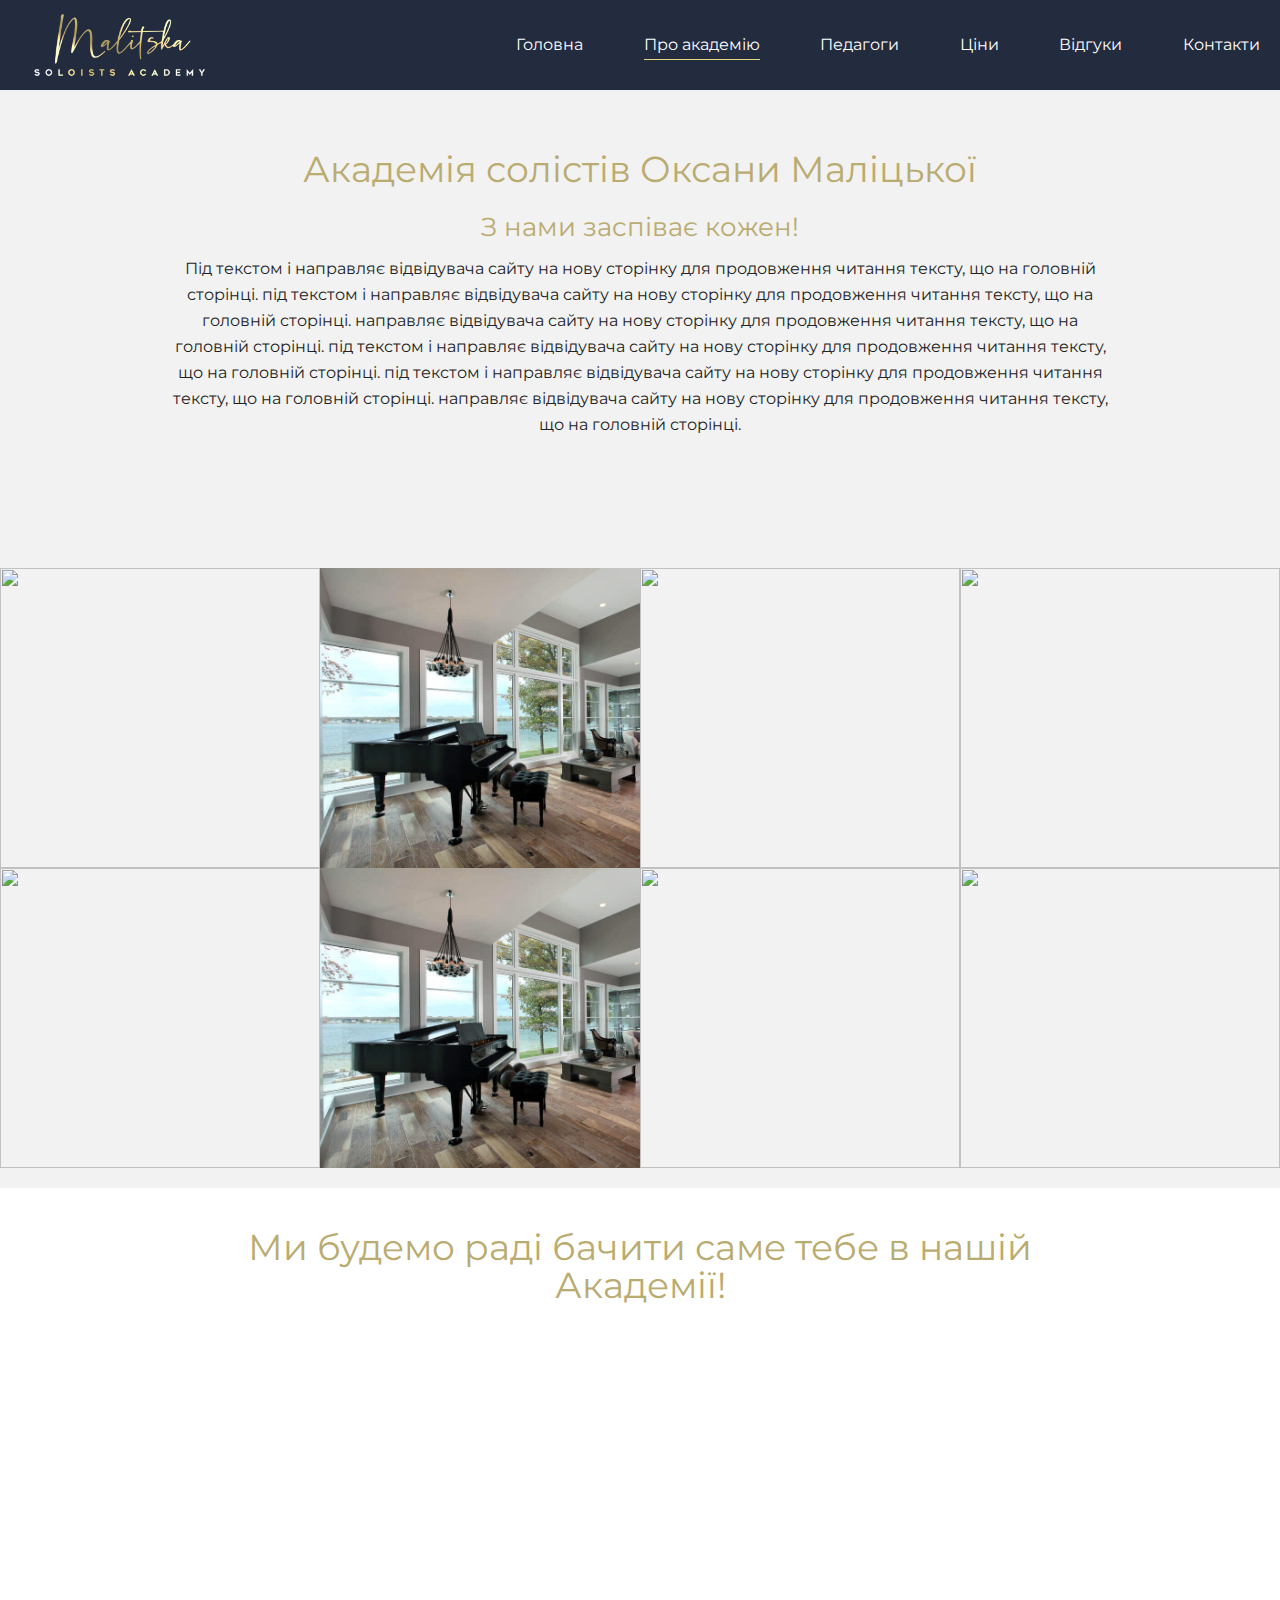
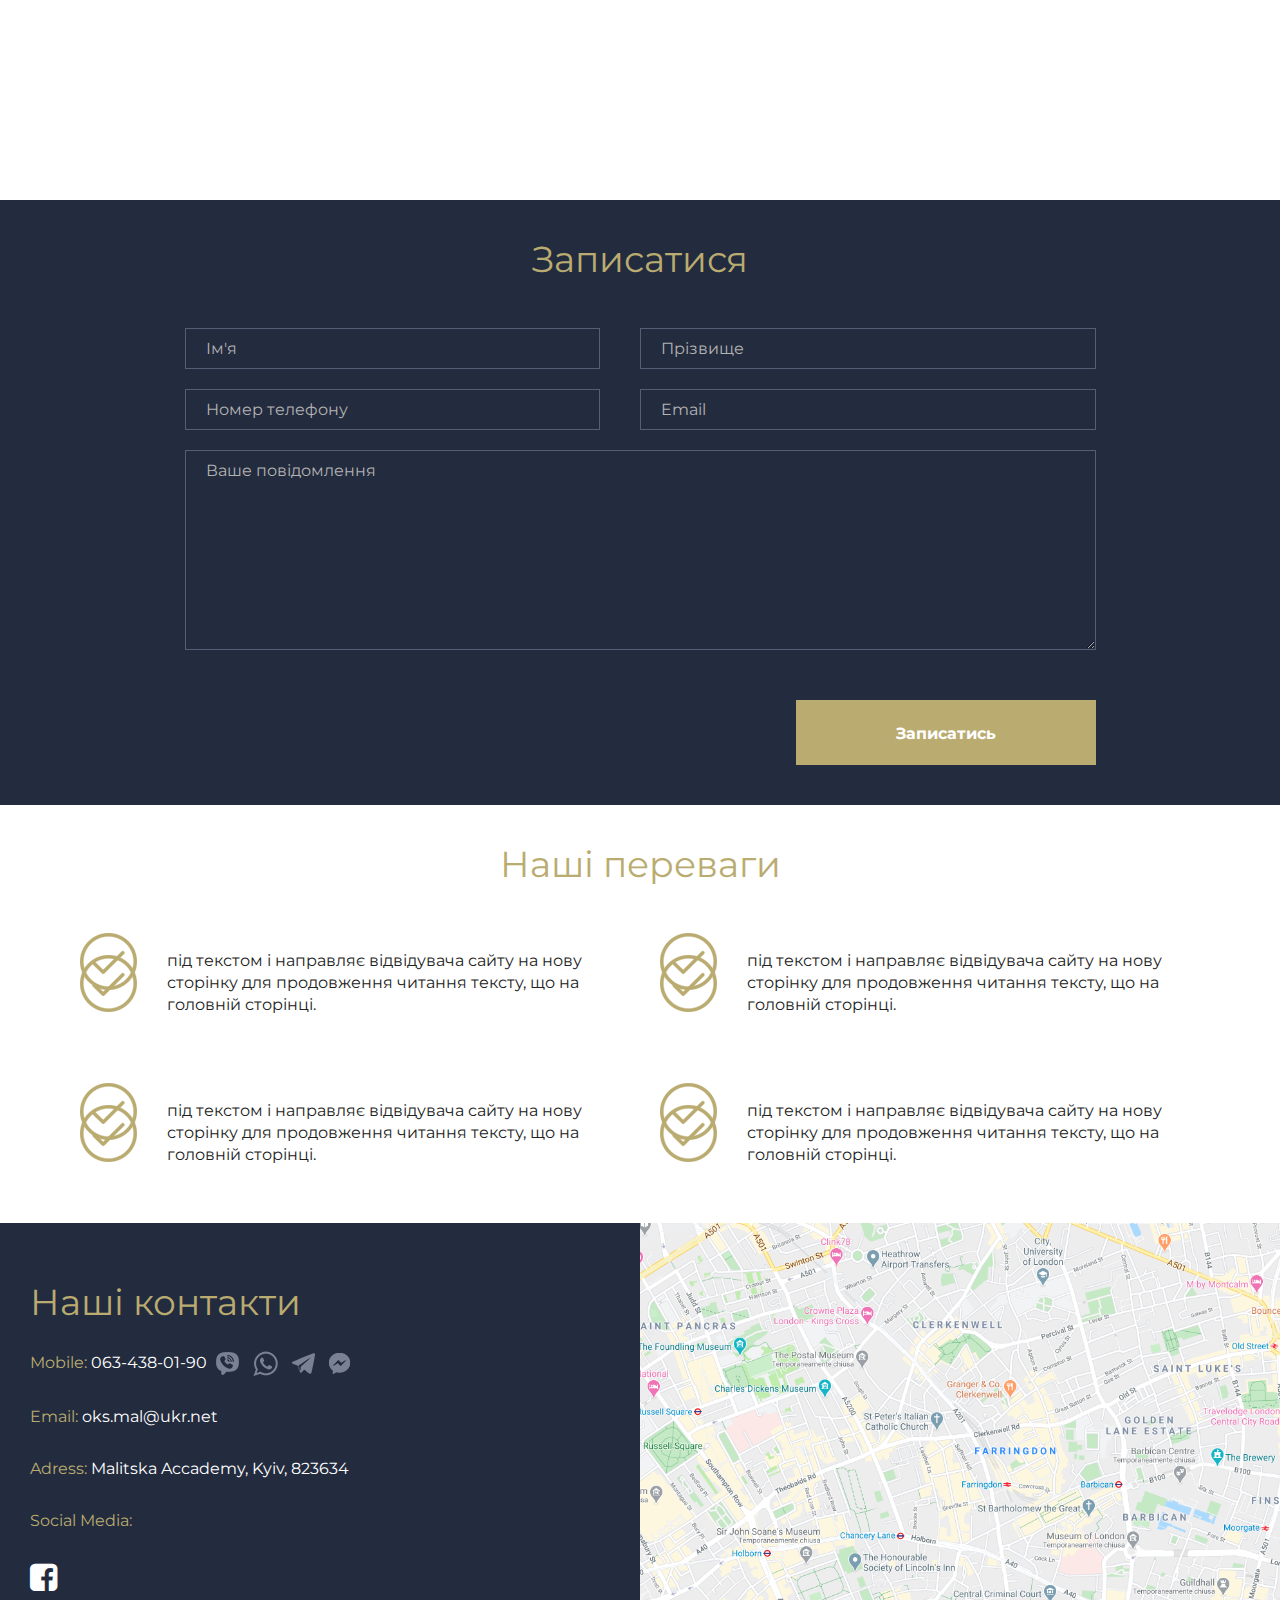
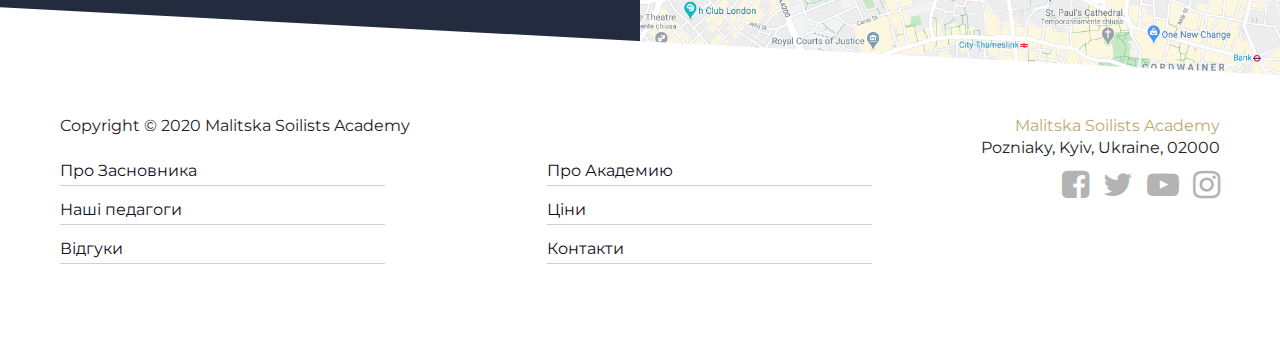
==== commit 37449c65: "fix bugs for wordpress" ====
--- a/about-academy.html
+++ b/about-academy.html
@@ -50,79 +50,47 @@
             </div>
         </div>
     </section>
-    <section class="teachers">
-        <ul class="teachers-list">
-            <li class="teachers-list__item">
-                <a href="#" class="teachers-list__link">
-                    <img class="teachers-list__icon" src="https://i0.wp.com/ismw.org/wp-content/uploads/2019/01/Voice-Lessons-in-Bethesda-1.jpg?resize=1100%2C320&ssl=1" alt="">
-                    <div class="teachers-list__item-description">
-                        <div class="teaher-name">John Doe</div>
-                        <div class="teaher-position">vocal coach</div>
-                    </div>
-                </a>
-            </li>
-            <li class="teachers-list__item">
-                <a href="#" class="teachers-list__link">
-                    <img class="teachers-list__icon" src="img/about-academy-photo1.png" alt="">
-                    <div class="teachers-list__item-description">
-                        <div class="teaher-name">John Doe</div>
-                        <div class="teaher-position">vocal coach</div>
-                    </div>
-                </a>
-            </li>
-            <li class="teachers-list__item">
-                <a href="#" class="teachers-list__link">
-                    <img class="teachers-list__icon" src="https://media-cdn.tripadvisor.com/media/photo-s/16/e9/45/58/caption.jpg" alt="">
-                    <div class="teachers-list__item-description">
-                        <div class="teaher-name">John Doe</div>
-                        <div class="teaher-position">vocal coach</div>
-                    </div>
-                </a>
-            </li>
-            <li class="teachers-list__item">
-                <a href="#" class="teachers-list__link">
-                    <img class="teachers-list__icon" src="https://img.grouponcdn.com/deal/jaZjvR2tE6Amvnr2t5YT/yt-2048x1229/v1/c700x420.jpg" alt="">
-                    <div class="teachers-list__item-description">
-                        <div class="teaher-name">John Doe</div>
-                        <div class="teaher-position">vocal coach</div>
-                    </div>
-                </a>
-            </li>
-            <li class="teachers-list__item">
-                <a href="#" class="teachers-list__link">
-                    <img class="teachers-list__icon" src="https://i0.wp.com/ismw.org/wp-content/uploads/2019/01/Voice-Lessons-in-Bethesda-1.jpg?resize=1100%2C320&ssl=1" alt="">
-                    <div class="teachers-list__item-description">
-                        <div class="teaher-name">John Doe</div>
-                        <div class="teaher-position">vocal coach</div>
-                    </div>
-                </a>
-            </li>
-            <li class="teachers-list__item">
-                <a href="#" class="teachers-list__link">
-                    <img class="teachers-list__icon" src="img/about-academy-photo1.png" alt="">
-                    <div class="teachers-list__item-description">
-                        <div class="teaher-name">John Doe</div>
-                        <div class="teaher-position">vocal coach</div>
-                    </div>
-                </a>
-            </li>
-            <li class="teachers-list__item">
-                <a href="#" class="teachers-list__link">
-                    <img class="teachers-list__icon" src="https://media-cdn.tripadvisor.com/media/photo-s/16/e9/45/58/caption.jpg" alt="">
-                    <div class="teachers-list__item-description">
-                        <div class="teaher-name">John Doe</div>
-                        <div class="teaher-position">vocal coach</div>
-                    </div>
-                </a>
-            </li>
-            <li class="teachers-list__item">
-                <a href="#" class="teachers-list__link">
-                    <img class="teachers-list__icon" src="https://img.grouponcdn.com/deal/jaZjvR2tE6Amvnr2t5YT/yt-2048x1229/v1/c700x420.jpg" alt="">
-                    <div class="teachers-list__item-description">
-                        <div class="teaher-name">John Doe</div>
-                        <div class="teaher-position">vocal coach</div>
-                    </div>
-                </a>
+    <section class="academy-gallery">
+        <ul class="academy-gallery-list">
+            <li class="academy-gallery-list__item">
+                <div class="academy-gallery-list__link">
+                    <img class="academy-gallery-list__icon" src="https://i0.wp.com/ismw.org/wp-content/uploads/2019/01/Voice-Lessons-in-Bethesda-1.jpg?resize=1100%2C320&ssl=1" alt="">
+                </div>
+            </li>
+            <li class="academy-gallery-list__item">
+                <div class="teachers-list__link">
+                    <img class="academy-gallery-list__icon" src="img/about-academy-photo1.png" alt="">
+                </div>
+            </li>
+            <li class="academy-gallery-list__item">
+                <div class="academy-gallery-list__link">
+                    <img class="academy-gallery-list__icon" src="https://media-cdn.tripadvisor.com/media/photo-s/16/e9/45/58/caption.jpg" alt="">
+                </div>
+            </li>
+            <li class="academy-gallery-list__item">
+                <div class="academy-gallery-list__link">
+                    <img class="academy-gallery-list__icon" src="https://img.grouponcdn.com/deal/jaZjvR2tE6Amvnr2t5YT/yt-2048x1229/v1/c700x420.jpg" alt="">
+                </div>
+            </li>
+            <li class="academy-gallery-list__item">
+                <div class="academy-gallery-list__link">
+                    <img class="academy-gallery-list__icon" src="https://i0.wp.com/ismw.org/wp-content/uploads/2019/01/Voice-Lessons-in-Bethesda-1.jpg?resize=1100%2C320&ssl=1" alt="">
+                </div>
+            </li>
+            <li class="academy-gallery-list__item">
+                <div class="academy-gallery-list__link">
+                    <img class="academy-gallery-list__icon" src="img/about-academy-photo1.png" alt="">
+                </div>
+            </li>
+            <li class="academy-gallery-list__item">
+                <div class="academy-gallery-list__link">
+                    <img class="academy-gallery-list__icon" src="https://media-cdn.tripadvisor.com/media/photo-s/16/e9/45/58/caption.jpg" alt="">
+                </div>
+            </li>
+            <li class="academy-gallery-list__item">
+                <div class="academy-gallery-list__link">
+                    <img class="academy-gallery-list__icon" src="https://img.grouponcdn.com/deal/jaZjvR2tE6Amvnr2t5YT/yt-2048x1229/v1/c700x420.jpg" alt="">
+                </div>
             </li>
         </ul>
     </section>
--- a/css/style.css
+++ b/css/style.css
@@ -83,8 +83,13 @@
 }
 
 .header .header__icon {
-    text-align: center;
-    margin-top: 20px;
+    width: 50%;
+    height: 40px;
+    margin: 10px auto 0;
+    background-image: url("../img/header-title.png");
+    background-size: contain;
+    background-repeat: no-repeat;
+    background-position: center;
 }
 
 .header .header__slogan {
@@ -156,9 +161,41 @@
     margin-top: 0;
 }
 
+.section-text {
+    height: 200px;
+    overflow-y: hidden;
+    position: relative;
+}
+
+.section-text--max-height {
+    height: auto;
+}
+
+.section-text--full-height {
+    height: auto;
+}
+
 .section-text p {
     margin-top: 20px;
     color: rgb(17, 14, 30);
+}
+
+.section-text::after {
+    content: '';
+    position: absolute;
+    right: 0;
+    bottom: 0;
+    width: 100%;
+    height: 20px;
+    background-image: linear-gradient(to right, rgba(242,242,242,0), rgba(242,242,242,1));
+}
+
+.section-text--background-white::after {
+    background-image: linear-gradient(to right, rgba(255,255,255,0), rgba(255,255,255,1));
+}
+
+.section-text--max-height::after {
+    content: unset;
 }
 
 .section-text--yellow {
@@ -251,28 +288,28 @@
     text-align: center;
 }
 
-.teachers {
+.teachers, .academy-gallery {
     padding: 30px 0 20px;
     background-color: #f2f2f2;
 }
 
-.teachers-list {
+.teachers-list, .academy-gallery-list {
     display: flex;
     flex-wrap: wrap;
     margin-top: 40px;
 }
 
-.teachers-list .teachers-list__item {
+.teachers-list .teachers-list__item, .academy-gallery-list .academy-gallery-list__item {
     width: 25%;
 }
 
-.teachers-list .teachers-list__link {
+.teachers-list .teachers-list__link, .academy-gallery-list .academy-gallery-list__link {
     position: relative;
     display: block;
     overflow: hidden;
 }
 
-.teachers-list .teachers-list__icon {
+.teachers-list .teachers-list__icon, .academy-gallery-list .academy-gallery-list__icon {
     width: 100%;
     height: 300px;
     object-fit: cover;
@@ -357,12 +394,11 @@
     box-sizing: border-box;
     font-family: 'Montserrat', sans-serif;
     font-family: 'Montserrat', sans-serif;
-    font-size: 16px;
-    font-weight: bold;
+    font-size: 16px
 }
 
 .feedback-form .feedback-form__input::placeholder,  .feedback-form .feedback-form__textares::placeholder {
-    color: #fff;
+    color: #b3b3b3;
     font-family: 'Montserrat', sans-serif;
     font-size: 16px;
     font-weight: normal;
@@ -408,6 +444,12 @@
 }
 
 .advanteges-list .advanteges-list__icon {
+    width: 100px;
+    height: 100px;
+    background-size: contain;
+    background-position: center;
+    background-repeat: no-repeat;
+    background-image: url("../img/icons/choose-icon.png");
     margin-right: 30px;
 }
 
@@ -465,7 +507,6 @@
     bottom: 0;
     width: 100%;
     height: 20px;
-//background-color: #fff;
     background-image: linear-gradient(to right, rgba(255,255,255,0), rgba(255,255,255,1));
 }
 
@@ -508,6 +549,11 @@
 
 .map {
     width: 50%;
+    overflow: hidden;
+}
+
+.map p {
+    height: 100%;
 }
 
 .map .map__img {
@@ -709,9 +755,10 @@
 
     .about-academy .about-academy__gallery {
         width: 100%;
-    }
-
-    .teachers-list .teachers-list__item {
+        height: 400px;
+    }
+
+    .teachers-list .teachers-list__item, .academy-gallery-list .academy-gallery-list__item {
         width: 50%;
     }
 
--- a/css/main.css
+++ b/css/main.css
@@ -266,8 +266,8 @@
     background-color: #f2f2f2;
 }
 
-.contacts-information--background-grey {
-    background-color: #f2f2f2;
+.contacts-information--background-none {
+    background-color: #fff;
     color: rgb(17, 14, 30);
 }
 
@@ -276,7 +276,7 @@
     clip-path: polygon(0 0, 100% 0, 100% 100%, 0 100%);
 }
 
-.contacts .contacts__social-link > i {
+.contacts .contacts__social-link > .contacts__social-icon {
     color: rgb(35, 43, 62);;
 }
 
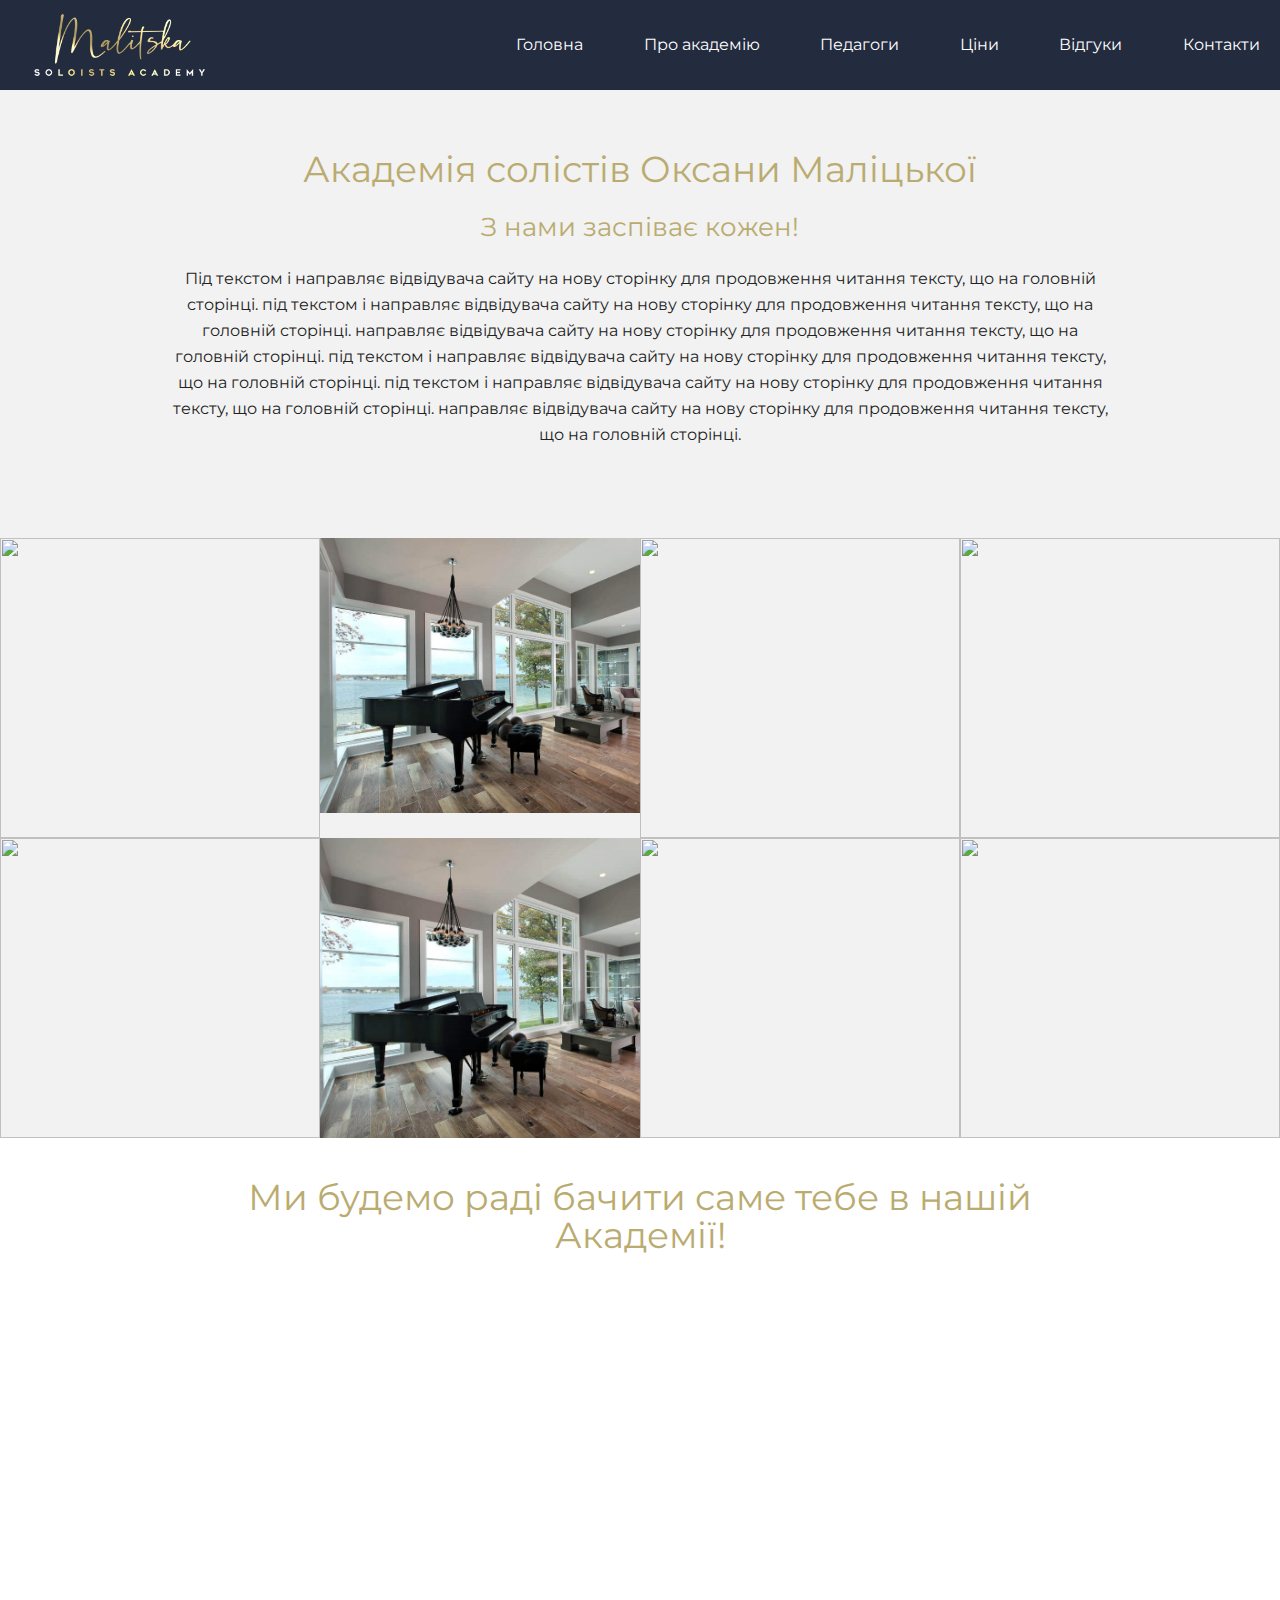
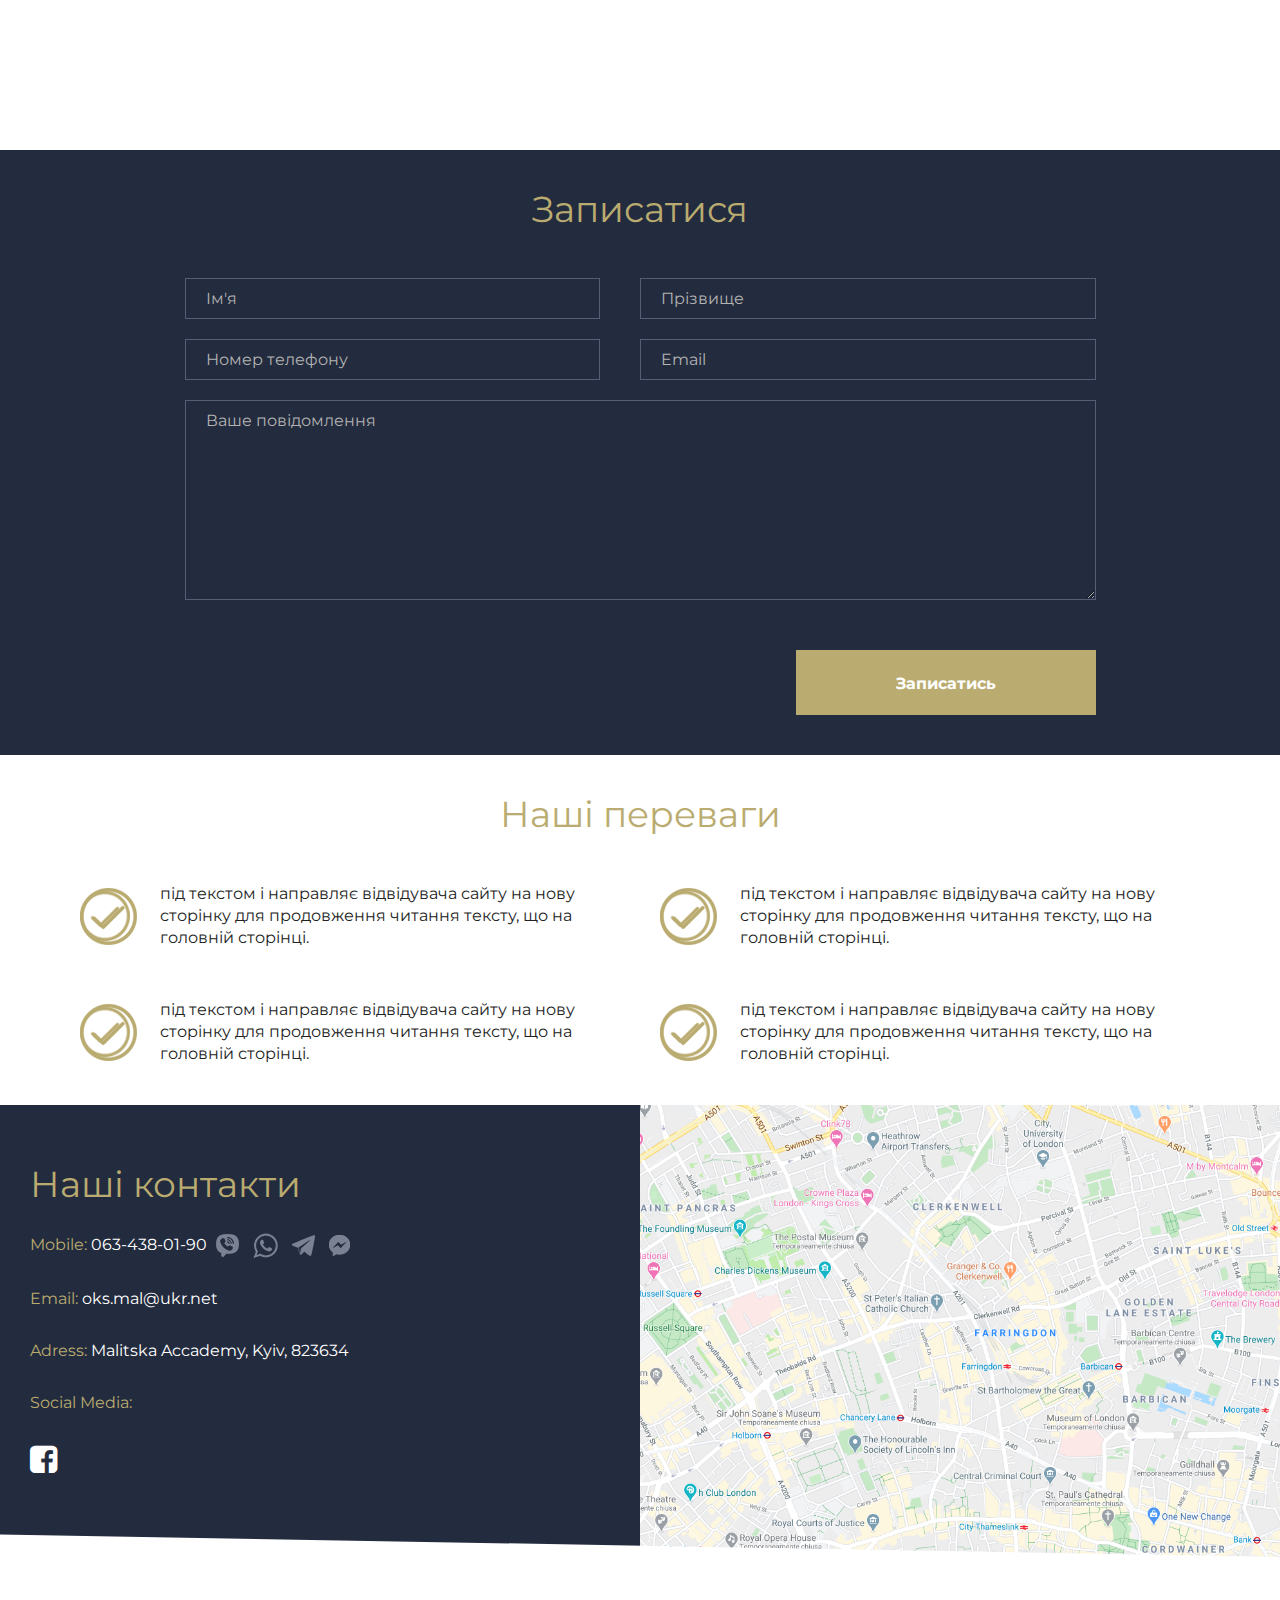
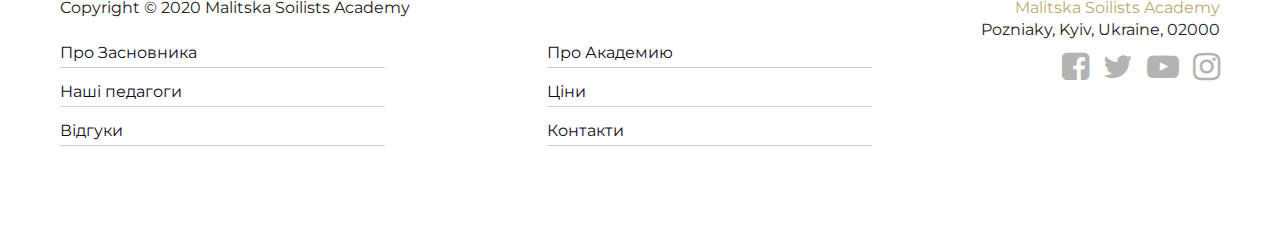
==== commit 8fad3a2c: "add new styles and pages" ====
--- a/about-academy.html
+++ b/about-academy.html
@@ -40,7 +40,7 @@
 <main>
     <section class="about">
         <div class="container container--middle container--background-grey">
-            <h2 class="section-title section-title--aling-center">Академія солістів Оксани Маліцької</h2>
+            <h2 class="section-title section-title--aling-center section-title--padding">Академія солістів Оксани Маліцької</h2>
             <div class="about__description">
                 <h3 class="section-title section-title--aling-center section-title--mini">З нами заспіває кожен!</h3>
                 <p>
@@ -50,7 +50,7 @@
             </div>
         </div>
     </section>
-    <section class="academy-gallery">
+    <section class="academy-gallery academy-gallery--padding">
         <ul class="academy-gallery-list">
             <li class="academy-gallery-list__item">
                 <div class="academy-gallery-list__link">
--- a/css/style.css
+++ b/css/style.css
@@ -7,6 +7,10 @@
     line-height: 22px;
 }
 
+.body-overflof-hidden {
+    overflow: hidden;
+}
+
 .header {
     position: relative;
     z-index: 3;
@@ -16,8 +20,13 @@
     background-position: center;
     background-size: cover;
     background-repeat: no-repeat;
-    -webkit-clip-path: polygon(0 0, 100% 0, 100% 90%, 0 100%);
-    clip-path: polygon(0 0, 100% 0, 100% 90%, 0 100%);
+    -webkit-clip-path: polygon(0 0, 100% 0, 100% 95%, 0 100%);
+    clip-path: polygon(0 0, 100% 0, 100% 95%, 0 100%);
+}
+
+.header--clip-path-none {
+    -webkit-clip-path: unset;
+    clip-path: unset;
 }
 
 .container {
@@ -75,7 +84,7 @@
 }
 
 .header .header__title {
-    margin-top: 150px;
+    margin-top: 120px;
     font-size: 42px;
     text-align: center;
     color: rgb(228, 213, 130);
@@ -92,16 +101,39 @@
     background-position: center;
 }
 
-.header .header__slogan {
-    margin-top: 20px;
+.header .header__slogan, .header .header__slogan-type {
     font-size: 32px;
     line-height: 36px;
     color: #fff;
     text-align: center;
 }
 
+.header .header__slogan-type {
+    margin-top: 20px;
+    font-size: 28px;
+}
+
+.header .header__second-slogan {
+    margin-top: 30px;
+    font-size: 24px;
+    line-height: 26px;
+    color: rgb(228, 213, 130);
+    text-align: center;
+}
+
 .chevron-down {
-    margin-top: 200px;
+    margin-top: 150px;
+    display: flex;
+    justify-content: center;
+}
+
+.chevron-down  .chevron-down__icon {
+    width: 70px;
+    height: 40px;
+    background-image: url("../img/chevron-down.png");
+    background-size: cover;
+    background-position: center;
+    background-repeat: no-repeat;
     text-align: center;
 }
 
@@ -161,6 +193,10 @@
     margin-top: 0;
 }
 
+.section-title--padding {
+    padding: 0 20px;
+}
+
 .section-text {
     height: 200px;
     overflow-y: hidden;
@@ -175,9 +211,13 @@
     height: auto;
 }
 
-.section-text p {
+.section-text p, .about-founder__text p {
     margin-top: 20px;
     color: rgb(17, 14, 30);
+}
+
+.about-founder__text p span{
+    font-weight: bold;
 }
 
 .section-text::after {
@@ -281,6 +321,13 @@
     text-align: center;
 }
 
+.faculties-list .faculties-list__item-container img {
+    text-align: center;
+    width: 60px;
+    height: 60px;
+    object-fit: contain;
+}
+
 .faculties-list .faculties-list__item-title {
     margin-top: 30px;
     font-size: 18px;
@@ -288,15 +335,25 @@
     text-align: center;
 }
 
+.teachers {
+    padding-bottom: 30px;
+}
+
 .teachers, .academy-gallery {
-    padding: 30px 0 20px;
     background-color: #f2f2f2;
 }
 
+.teachers-list {
+    margin-top: 20px;
+}
+
 .teachers-list, .academy-gallery-list {
     display: flex;
     flex-wrap: wrap;
-    margin-top: 40px;
+}
+
+.academy-gallery--padding {
+    padding-top: 30px;
 }
 
 .teachers-list .teachers-list__item, .academy-gallery-list .academy-gallery-list__item {
@@ -306,12 +363,14 @@
 .teachers-list .teachers-list__link, .academy-gallery-list .academy-gallery-list__link {
     position: relative;
     display: block;
+    width: 100%;
+    height: 300px;
     overflow: hidden;
 }
 
 .teachers-list .teachers-list__icon, .academy-gallery-list .academy-gallery-list__icon {
     width: 100%;
-    height: 300px;
+    height: 100%;
     object-fit: cover;
 }
 
@@ -351,6 +410,7 @@
 }
 
 .feedback-container {
+    position: relative;
     padding: 40px 0;
     background-color: rgb(35, 43, 62);
 
@@ -436,7 +496,6 @@
 .advanteges-list .advanteges-list__item {
     display: flex;
     align-items: center;
-    justify-content: space-between;
     width: 50%;
     margin-top: 50px;
     padding: 0 20px;
@@ -444,8 +503,8 @@
 }
 
 .advanteges-list .advanteges-list__icon {
-    width: 100px;
-    height: 100px;
+    min-width: 50px;
+    min-height: 50px;
     background-size: contain;
     background-position: center;
     background-repeat: no-repeat;
@@ -531,8 +590,8 @@
 .contacts {
     display: flex;
     flex-wrap: wrap;
-    -webkit-clip-path: polygon(0 0, 100% 0, 100% 100%, 0 85%);
-    clip-path: polygon(0 0, 100% 0, 100% 100%, 0 85%);
+    -webkit-clip-path: polygon(0 0, 100% 0, 100% 100%, 0 95%);
+    clip-path: polygon(0 0, 100% 0, 100% 100%, 0 95%);
 }
 
 .contacts__icon {
@@ -580,7 +639,9 @@
 .footer {
     display: flex;
     justify-content: space-between;
-    padding-bottom: 20px;
+    box-sizing: border-box;
+    margin: 0 auto;
+    padding: 0 20px 20px;
 }
 
 .footer--margin-top {
@@ -667,6 +728,87 @@
     transform: rotate(-45deg);
 }
 
+.not-found {
+    height: 700px;
+    display: flex;
+    align-items: center;
+    justify-content: center;
+
+}
+
+.not-found .not-found__container {
+
+}
+
+.not-found .not-found__title {
+    color: rgb(186, 171, 112);
+    font-size: 48px;
+    font-weight: bold;
+    text-align: center;
+}
+
+.not-found .not-found__text {
+    margin-top: 40px;
+    color: rgb(186, 171, 112);
+    font-size: 36px;
+    font-weight: bold;
+    text-align: center;
+}
+
+.modal-form {
+    position: absolute;
+    z-index: 10;
+    top: 0;
+    left: 0;
+    bottom: 0;
+    right: 0;
+    display: none;
+    align-items: center;
+    justify-content: center;
+}
+
+.modal-form__container {
+    position: relative;
+    width: 300px;
+    height: 150px;
+    padding-top: 20px;
+    background-color: #ffffff;
+    color: rgb(35, 43, 62);
+    font-size: 18px;
+    font-weight: 600;
+    text-align: center;
+    display: flex;
+    align-items: center;
+    justify-content: center;
+}
+
+.close-modal {
+    position: absolute;
+    right: 10px;
+    top: 10px;
+    width: 32px;
+    height: 32px;
+    opacity: 0.5;
+    cursor: pointer;
+}
+.close-modal:hover {
+    opacity: 1;
+}
+.close-modal:before, .close-modal:after {
+    position: absolute;
+    left: 15px;
+    content: ' ';
+    height: 33px;
+    width: 3px;
+    background-color: rgb(186, 171, 112);
+}
+.close-modal:before {
+    transform: rotate(45deg);
+}
+.close-modal:after {
+    transform: rotate(-45deg);
+}
+
 @media (max-width: 991px) {
     .close {
         display: block;
@@ -720,9 +862,28 @@
     .about-founder .about-founder__description {
         padding-top: 70px;
     }
+
+    .header .header__title span {
+        display: block;
+    }
 }
 
 @media (max-width: 767px) {
+    .header .header__title {
+        margin-top: 80px;
+    }
+
+    .header .header__second-slogan {
+        margin-top: 70px;
+    }
+
+    .burger-toggler .burger-toggler__item {
+        width: 50px;
+    }
+
+    .burger-toggler .burger-toggler__item:nth-child(even) {
+        margin: 9px 0;
+    }
 
     .logo .logo__link img{
         width: 250px;
@@ -856,7 +1017,31 @@
     .contacts-information {
         padding: 60px 20px 80px;
     }
-}
-
-
-
+
+    .header .header__title {
+        font-size: 36px;
+    }
+
+    .header .header__slogan, .header .header__slogan-type {
+        font-size: 28px;
+    }
+
+    .header .header__slogan-type {
+        font-size: 24px;
+    }
+
+    .header .header__second-slogan {
+        margin-top: 30px;
+        font-size: 22px;
+        line-height: 26px;
+        color: rgb(228, 213, 130);
+        text-align: center;
+    }
+
+    .chevron-down {
+        margin-top: 110px;
+    }
+}
+
+
+
--- a/css/main.css
+++ b/css/main.css
@@ -39,7 +39,7 @@
 }
 
 .section-title--mini {
-    margin-bottom: 10px;
+    margin-bottom: 20px;
     font-size: 26px;
 }
 
@@ -84,7 +84,6 @@
 
 .our-teachers-list {
     display: flex;
-    align-items: center;
     justify-content: center;
     flex-wrap: wrap;
     background-color: #f2f2f2;
@@ -92,11 +91,10 @@
 
 .our-teachers-list .our-teachers-list__item {
     position: relative;
-    height: 300px;
     width: 300px;
     background-color: #fff;
     margin: 50px 30px;
-    padding: 70px 30px 0;
+    padding: 70px 30px 20px;
     box-shadow: 0px 3px 18px 0px rgba(17, 9, 9, 0.08);
     box-sizing: border-box;
 }
@@ -119,7 +117,7 @@
     font-size: 24px;
     color: rgb(186, 171, 112);
     font-weight: 600;
-    line-height: 38px;
+    line-height: 28px;
 }
 
 .teacher-row {
@@ -153,7 +151,7 @@
 }
 
 .prices-description .prices-description__text {
-    margin-top: 30px;
+    margin-top: 20px;
     text-align: center;
 }
 
@@ -165,24 +163,42 @@
     clip-path: polygon(0 0, 100% 0, 100% 100%, 0 90%);
 }
 
+.rent-price {
+    padding-top: 30px;
+    background-color: #f2f2f2;
+}
+
 .prices-list {
     margin-top: 40px;
 }
 
 .prices-list, .discounts-list {
     display: flex;
-    align-items: center;
     justify-content: center;
     flex-wrap: wrap;
 }
 
+.discounts-list {
+    margin-top: 40px;
+}
+
+.special-discounts .discounts-list {
+    background-color: #f2f2f2;
+    padding: 30px 20px;
+    margin-top: 20px;
+    background-color: #f2f2f2;
+}
+
+.prices-description--background-grey {
+    background-color: #f2f2f2;
+}
+
 .prices-list .prices-list__item {
     position: relative;
-    height: 250px;
-    width: 320px;
+    width: 400px;
     background-color: #fff;
     margin: 40px 30px;
-    padding: 60px 30px 0;
+    padding: 60px 30px 20px;
     box-shadow: 0px 3px 18px 0px rgba(17, 9, 9, 0.08);
     box-sizing: border-box;
 }
@@ -205,7 +221,7 @@
 .prices-list .prices-list__icon {
     width: 50px;
     height: 50px;
-    object-fit: cover;
+    object-fit: contain;
 }
 
 
@@ -228,8 +244,17 @@
 }
 
 .abonement {
-    margin: 10px 0 20px;
-    font-size: 22px;
+    margin: 10px 0 0;
+    font-size: 20px;
+}
+
+.abonement-description {
+    font-size: 18px;
+    margin-top: 20px;
+}
+
+.price-value {
+    margin-bottom: 20px;
 }
 
 .price-value__row {
@@ -240,27 +265,68 @@
    font-size: 18px;
 }
 
-.price-rigth {
+.price-value__row--justify--around {
+    justify-content: space-around;
+}
+
+.price-value__cell {
+    width: 50%;
     font-weight: 600;
 }
 
-.discounts-list .discounts-list__item {
-    display: flex;
+.rent-list {
+    display: flex;
+    align-items: center;
+    justify-content: space-around;
+    flex-wrap: wrap;
+    margin-bottom: 30px;
+}
+
+.rent-list .rent-list__item {
+    display: flex;
+    flex-direction: column;
     align-items: center;
     justify-content: center;
     height: 100px;
     width: 250px;
     background-color: #fff;
     font-size: 22px;
-    margin: 40px 30px;
+    margin: 20px;
     padding: 0 20px;
     box-shadow: 0px 3px 18px 0px rgba(17, 9, 9, 0.08);
     box-sizing: border-box;
 }
 
+.discount-name {
+    font-size: 24px;
+    font-weight: 600;
+    text-align: center;
+}
+
+.discounts-list .discounts-list__item {
+    display: flex;
+    flex-direction: column;
+    align-items: center;
+    justify-content: center;
+    width: 100%;
+    background-color: #fff;
+    font-size: 22px;
+    margin: 0 0 40px;
+    padding: 20px;
+    box-shadow: 0px 3px 18px 0px rgba(17, 9, 9, 0.08);
+    box-sizing: border-box;
+}
+
+.rent-value {
+    margin-top: 10px;
+    font-size: 18px;
+    font-weight: 600;
+}
+
 .special-discounts {
     padding-top: 30px;
 }
+
 
 .contacts-info {
     background-color: #f2f2f2;
@@ -307,6 +373,15 @@
     background-color: #f2f2f2;
 }
 
+.academy {
+    background-color: #f2f2f2;
+}
+
+.academy .academy__description {
+    padding: 20px 0;
+    text-align: center;
+}
+
 .about-founder .about-founder__img-container--height-unset {
     height: unset;
 }
@@ -343,17 +418,21 @@
     object-fit: cover;
 }
 
+.discount-description, .rent-description{
+    text-align: center;
+    margin: 20px auto 0;
+}
+
 .discount-description {
-    text-align: center;
-    margin: 30px auto 10px;
+    font-size: 14px;
 }
 
 .founder-gallery {
     width: 100%;
     overflow: hidden;
     padding-bottom: 100px;
-    -webkit-clip-path: polygon(0 0, 100% 0, 100% 100%, 0 90%);
-    clip-path: polygon(0 0, 100% 0, 100% 100%, 0 90%);
+    -webkit-clip-path: polygon(0 0, 100% 0, 100% 100%, 0 95%);
+    clip-path: polygon(0 0, 100% 0, 100% 100%, 0 95%);
 }
 
 .founder-description {
@@ -366,8 +445,8 @@
     background-color: #f2f2f2;
     width: 100%;
     overflow: hidden;
-    -webkit-clip-path: polygon(0 0, 100% 0, 100% 100%, 0 90%);
-    clip-path: polygon(0 0, 100% 0, 100% 100%, 0 90%);
+    -webkit-clip-path: polygon(0 0, 100% 0, 100% 100%, 0 95%);
+    clip-path: polygon(0 0, 100% 0, 100% 100%, 0 95%);
 }
 
 .video-feedbacks {
@@ -414,8 +493,8 @@
         width: 100%;
     }
 
-    .prices-list .prices-list__item, .discounts-list .discounts-list__item {
-        width: 80%;
+    .discounts-list .discounts-list__item {
+        width: 90%;
     }
 
     .our-teachers-list .our-teachers-list__item {
@@ -424,7 +503,7 @@
 
     .prices-container {
         webkit-clip-path: polygon(0 0, 100% 0, 100% 100%, 0 95%);
-        clip-path: polygon(0 0, 100% 0, 100% 100%, 0 95%);
+        clip-path: polygon(0 0, 100% 0, 100% 100%, 0 98%);
     }
 
     .discounts-list .discounts-list__item {
